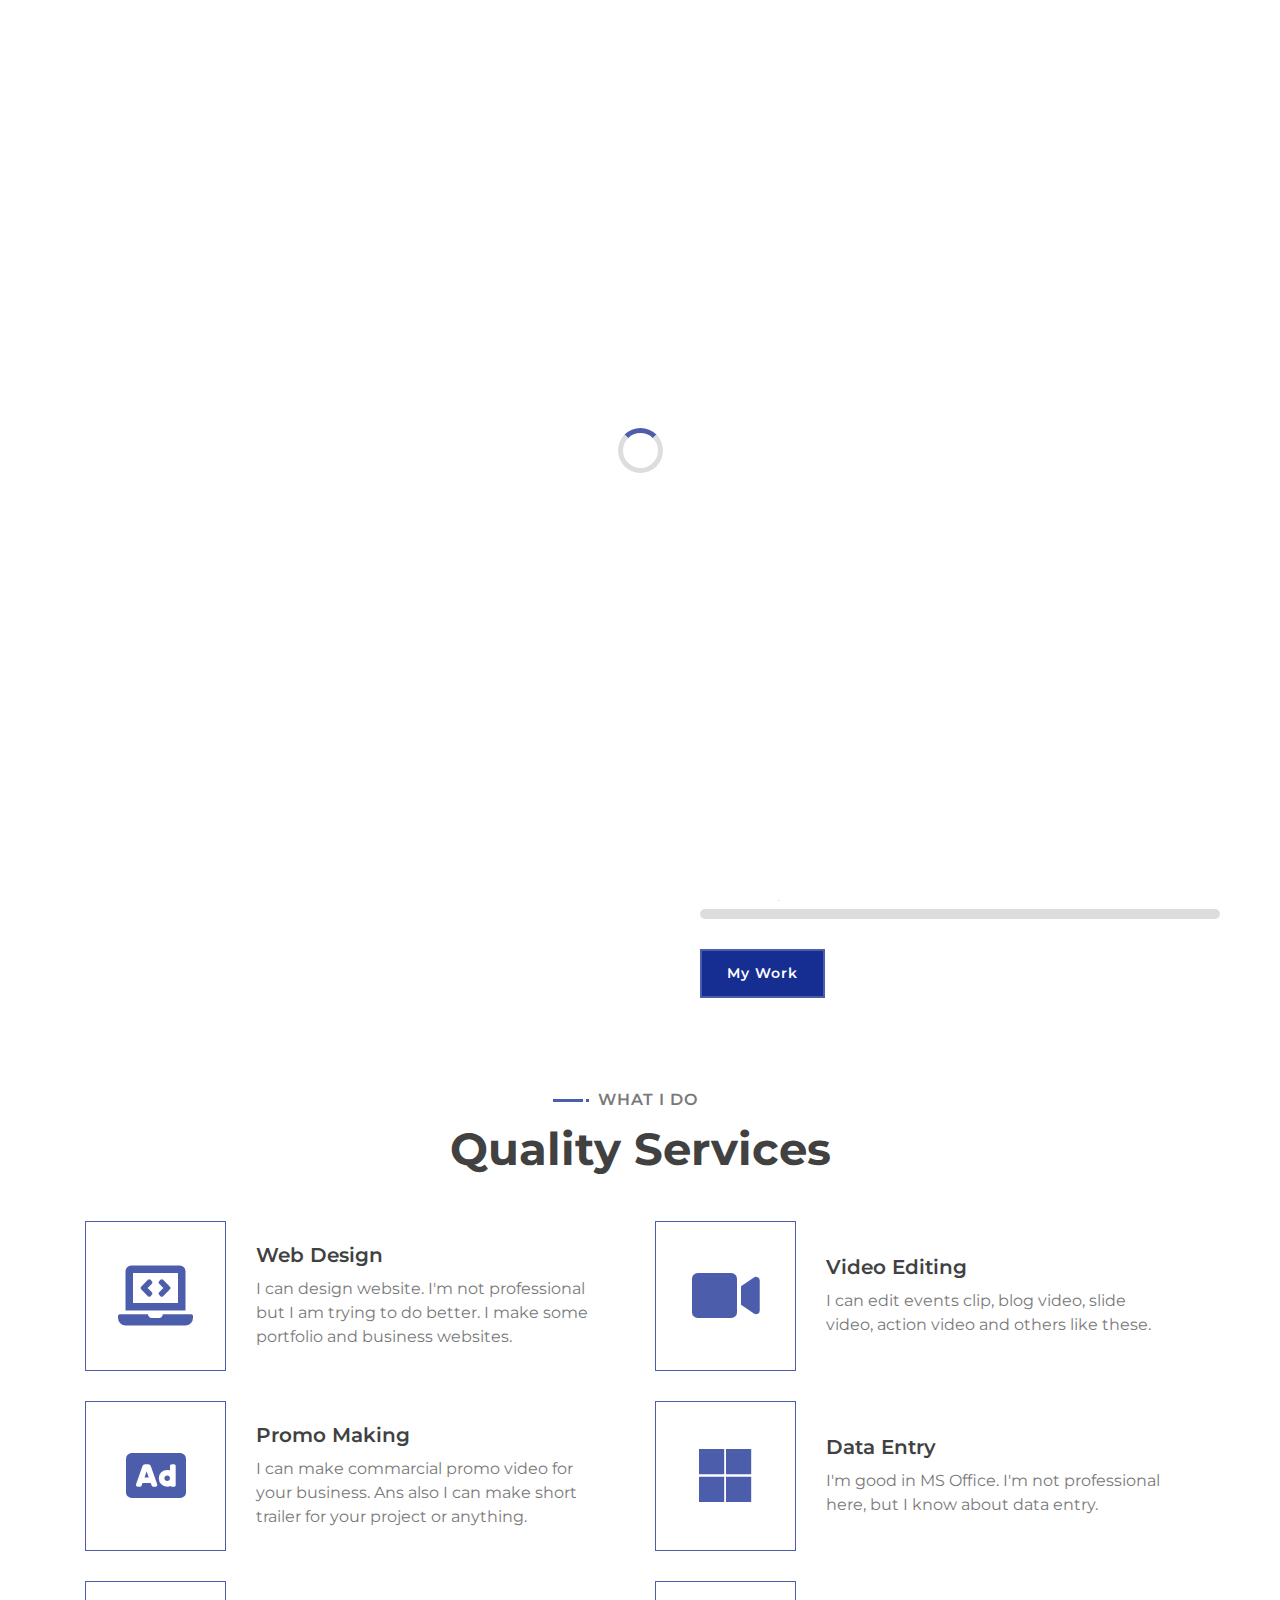
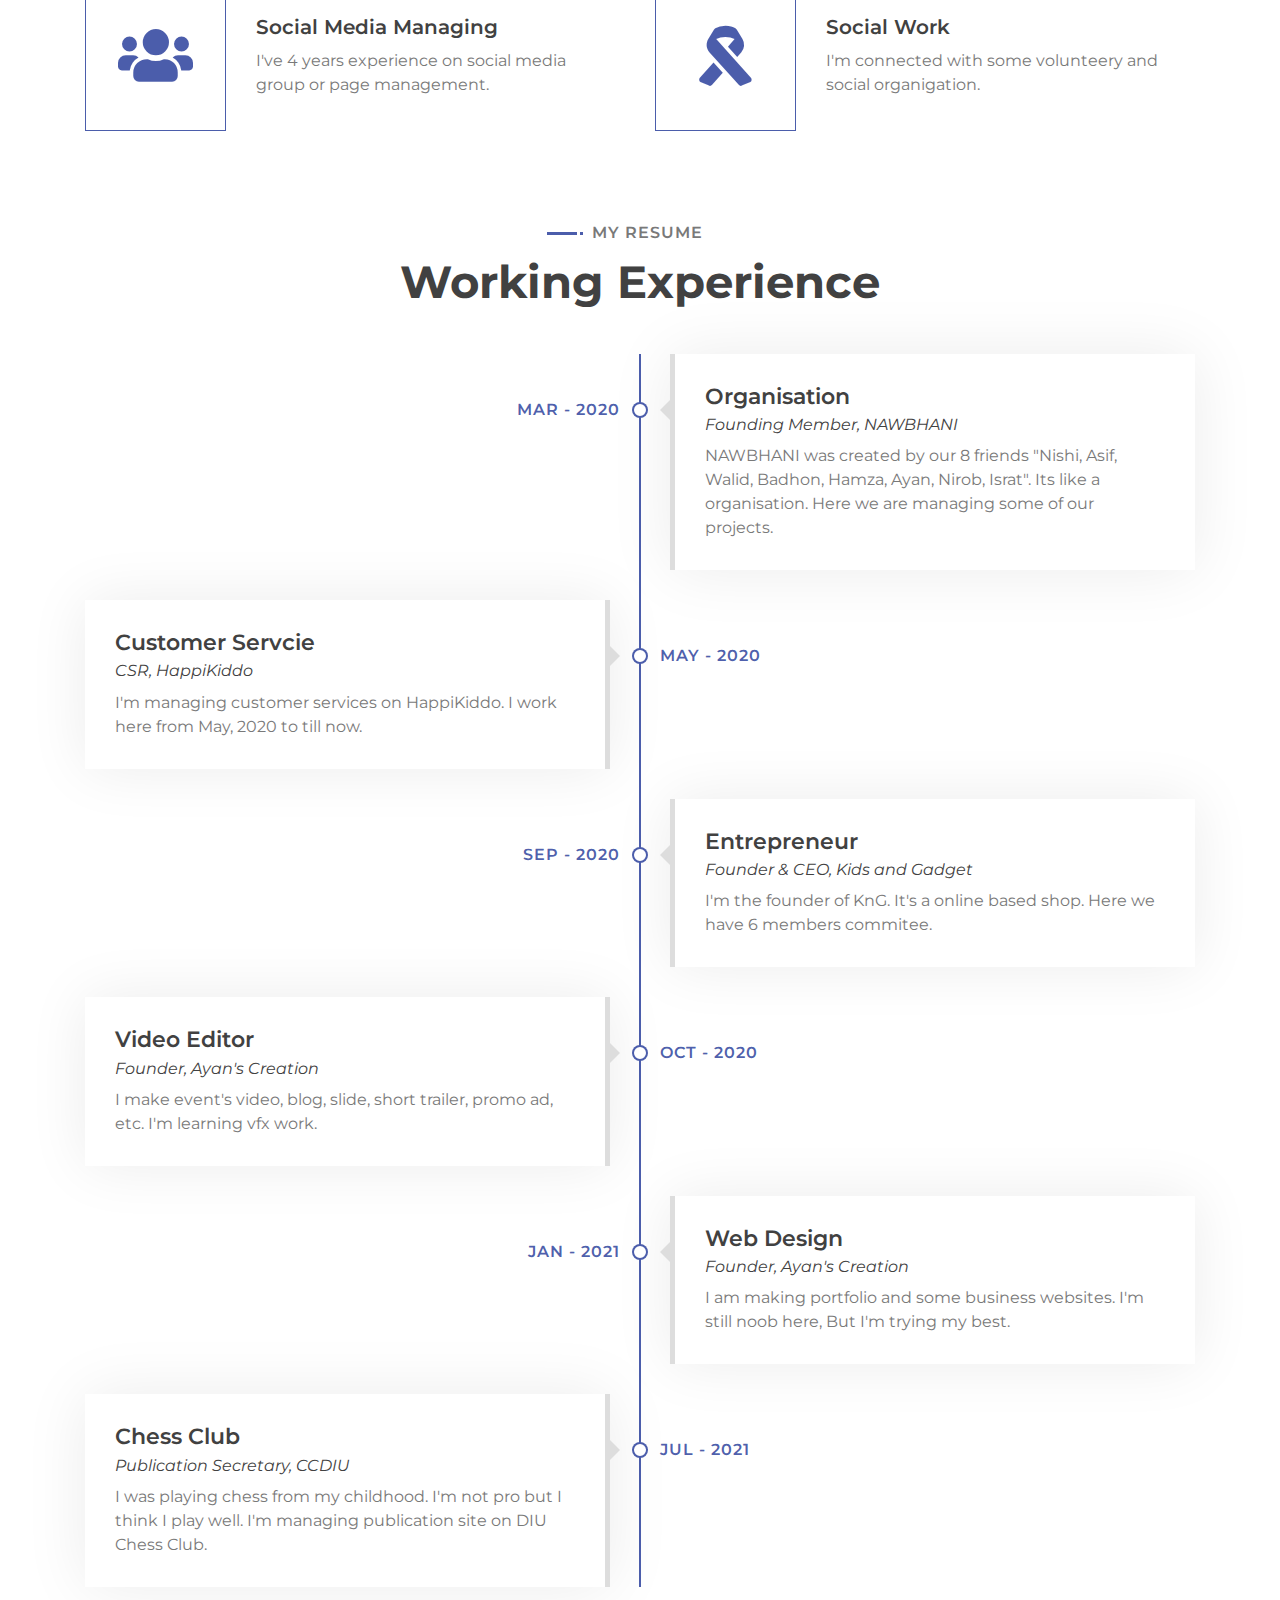
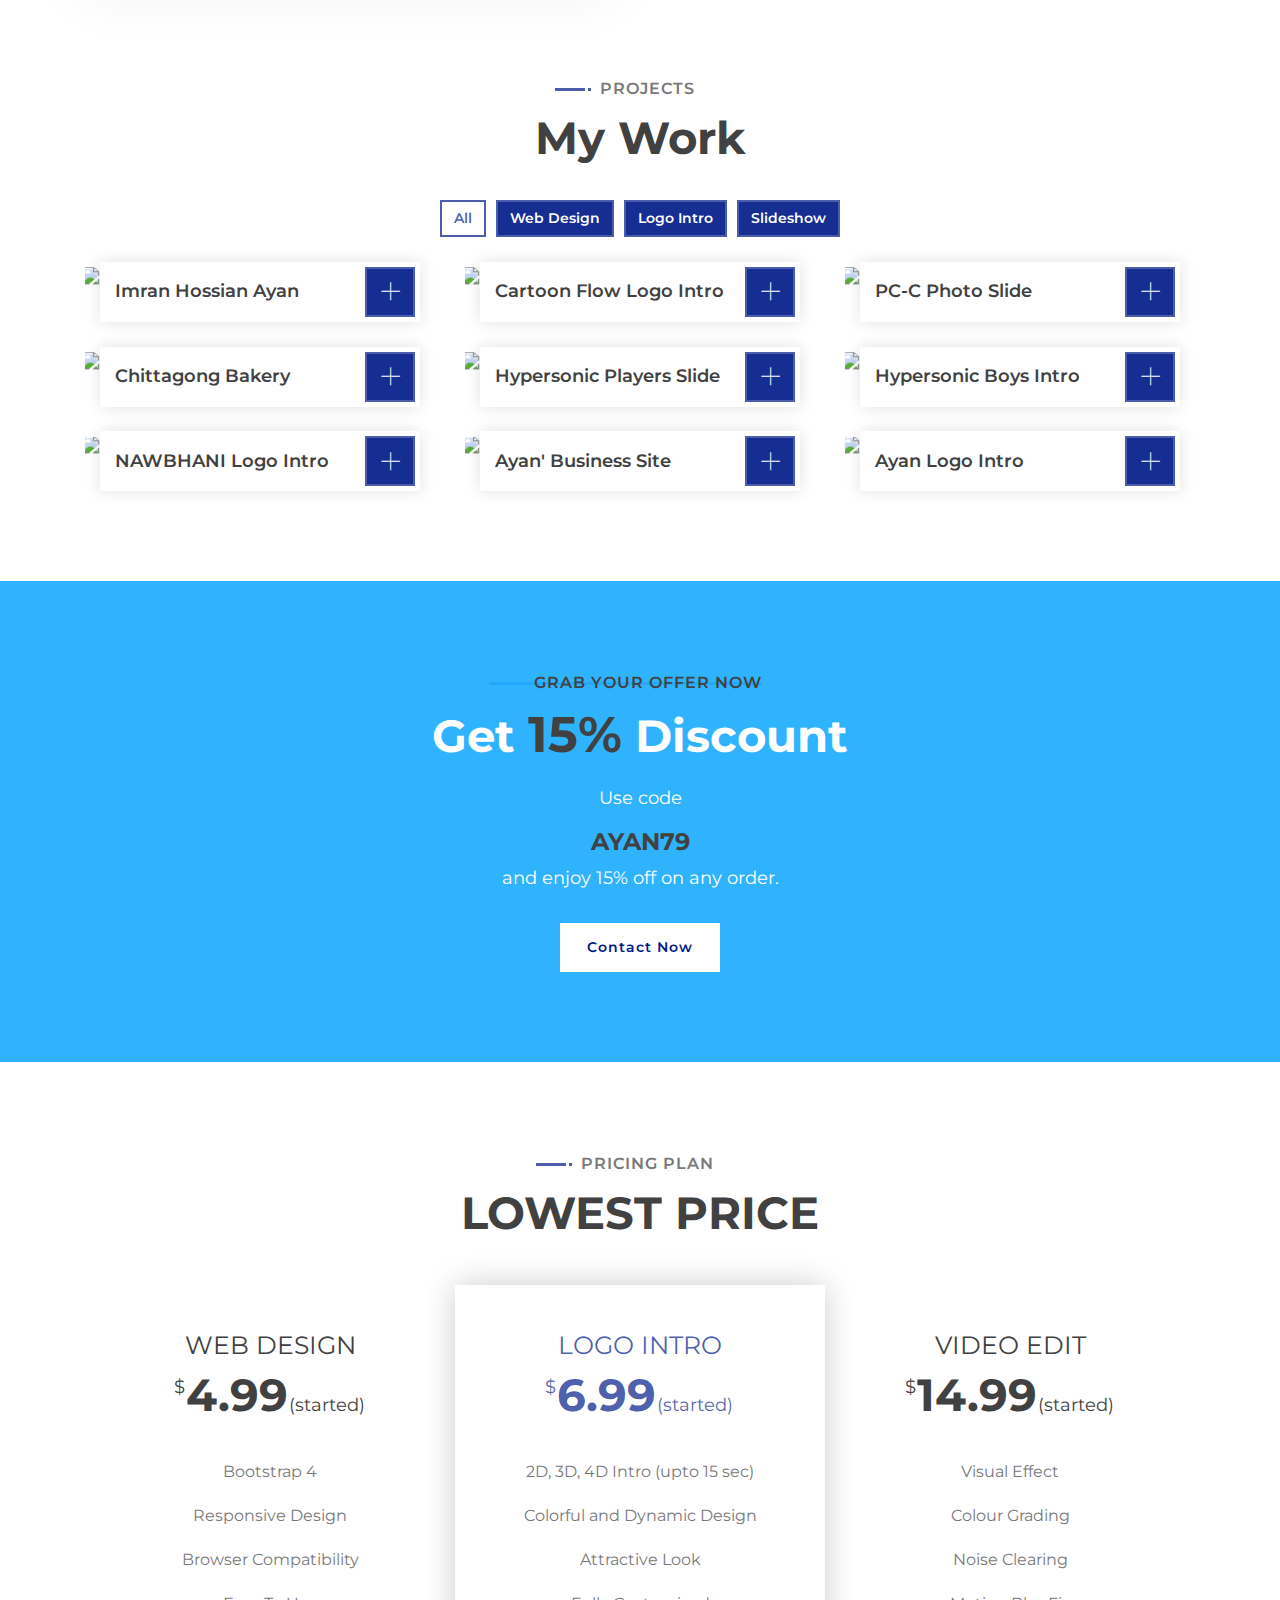
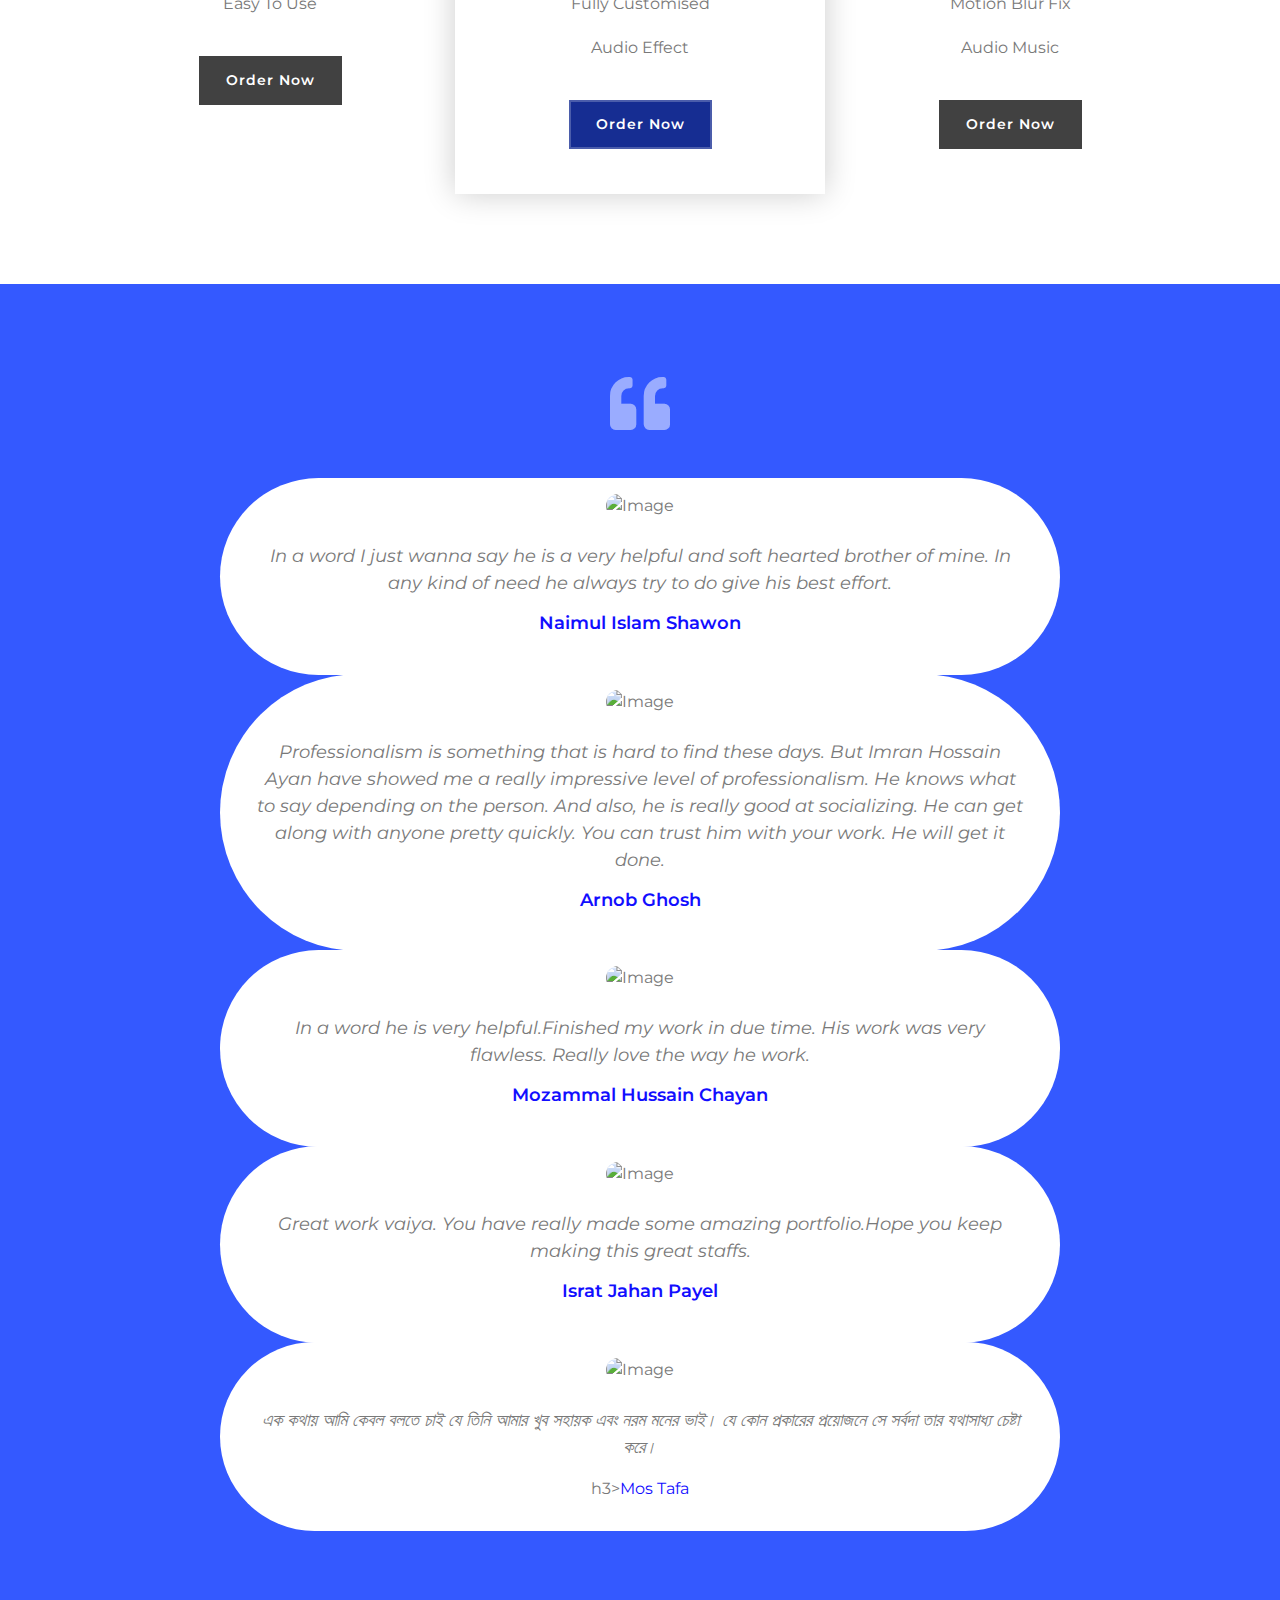
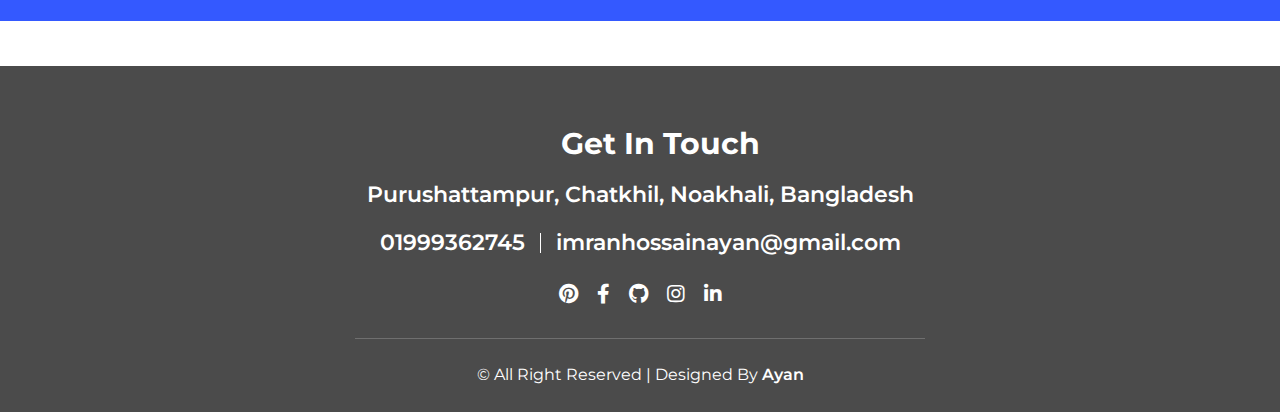
==== index.html @ be8ec3ff "Update index.html" ====
<!DOCTYPE html>
<html lang="en">

<head>
    <meta charset="utf-8">
    <title>Imran Hossain Ayan</title>
    <meta content="width=device-width, initial-scale=1.0" name="viewport">
    <meta content="Free Website Template" name="keywords">
    <meta content="Free Website Template" name="description">


    <link href="img/Ayan Logo.png" rel="icon">

    <link href="https://fonts.googleapis.com/css2?family=Montserrat:wght@300;400;500;600;700&display=swap" rel="stylesheet">

    <link href="https://stackpath.bootstrapcdn.com/bootstrap/4.4.1/css/bootstrap.min.css" rel="stylesheet">
    <link href="https://cdnjs.cloudflare.com/ajax/libs/font-awesome/5.10.0/css/all.min.css" rel="stylesheet">
    <link href="lib/animate/animate.min.css" rel="stylesheet">
    <link href="lib/owlcarousel/assets/owl.carousel.min.css" rel="stylesheet">
    <link href="lib/lightbox/css/lightbox.min.css" rel="stylesheet">

    <link href="css/style.css" rel="stylesheet">
</head>

<body data-spy="scroll" data-target=".navbar" data-offset="51">
    <div class="navbar navbar-expand-lg bg-light navbar-light">
        <div class="container-fluid">
            <a href="index.html" class="navbar-brand">Ayan</a>
            <button type="button" class="navbar-toggler" data-toggle="collapse" data-target="#navbarCollapse">
                    <span class="navbar-toggler-icon"></span>
                </button>

            <div class="collapse navbar-collapse justify-content-between" id="navbarCollapse">
                <div class="navbar-nav ml-auto">
                    <a href="#home" class="nav-item nav-link active"><strong>Home</strong></a>
                    <a href="#about" class="nav-item nav-link"><strong>About</strong></a>
                    <a href="#service" class="nav-item nav-link"><strong>Service</strong></a>
                    <a href="#experience" class="nav-item nav-link"><strong>Experience</strong></a>
                    <a href="#portfolio" class="nav-item nav-link"><strong>Projects</strong></a>
                    <a href="#price" class="nav-item nav-link"><strong>Price</strong></a>
                    <a href="#review" class="nav-item nav-link"><strong>Review</strong></a>
                    <a href="#contact" class="nav-item nav-link"><strong>Contact</strong></a>
                </div>
            </div>
        </div>
    </div>


    <div class="hero" id="home">
        <div class="container-fluid">
            <div class="row align-items-center">
                <div class="col-sm-12 col-md-6">
                    <div class="hero-content">
                        <div class="hero-text">
                            <p>I'm</p>
                            <h1>Imran Hossain Ayan</h1>
                            <h2></h2>
                            <div class="typed-text">Web Designer, Video Editor, Entrepreneur, Logo Animator, Promo Ad Maker</div>
                        </div>
                        <div class="hero-btn">
                            <a class="btn" href="mailto:imranhossainayan@gmail.com">Hire Me</a>
                            <a class="btn" href="callto:01999362745">Call Me</a>
                        </div>
                    </div>
                </div>
                <div class="col-sm-12 col-md-6 d-none d-md-block">
                    <div class="hero-image">
                        <img src="img/hero.png" alt="Hero Image">
                    </div>
                </div>
            </div>
        </div>
    </div>


    <div class="about wow fadeInUp" data-wow-delay="0.1s" id="about">
        <div class="container-fluid">
            <div class="row align-items-center">
                <div class="col-lg-6">
                    <div class="about-img">
                        <img src="img/ayan 1.jpg" alt="Image">
                    </div>
                </div>
                <div class="col-lg-6">
                    <div class="about-content">
                        <div class="section-header text-left">
                            <p>About Imran Hossain Ayan</p>
                            <h2>02 Years Experience</h2>
                        </div>
                        <div class="about-text">
                            <p>
                                I'm a Video Editor and web designer. Besides I'm The CEO of <a href="https://facebook.com/kidsandgadget">Kids and Gadget</a>. Im also expert in microsoft office. <br> <br>
                            </p>
                        </div>
                        <div class="skills">
                            <div class="skill-name">
                                <p>Web Design</p>
                                <p>80%</p>
                            </div>
                            <div class="progress">
                                <div class="progress-bar" role="progressbar" aria-valuenow="80" aria-valuemin="0" aria-valuemax="100"></div>
                            </div>
                            <div class="skill-name">
                                <p>Video Editing</p>
                                <p>90%</p>
                            </div>
                            <div class="progress">
                                <div class="progress-bar" role="progressbar" aria-valuenow="90" aria-valuemin="0" aria-valuemax="100"></div>
                            </div>
                            <div class="skill-name">
                                <p>Leadership</p>
                                <p>85%</p>
                            </div>
                            <div class="progress">
                                <div class="progress-bar" role="progressbar" aria-valuenow="85" aria-valuemin="0" aria-valuemax="100"></div>
                            </div>
                            <div class="skill-name">
                                <p>Social Media Managing</p>
                                <p>90%</p>
                            </div>
                            <div class="progress">
                                <div class="progress-bar" role="progressbar" aria-valuenow="90" aria-valuemin="0" aria-valuemax="100"></div>
                            </div>
                            <div class="skill-name">
                                <p>Data Entry</p>
                                <p>95%</p>
                            </div>
                            <div class="progress">
                                <div class="progress-bar" role="progressbar" aria-valuenow="95" aria-valuemin="0" aria-valuemax="100"></div>
                            </div>
                        </div>
                        <a class="btn" href="#portfolio">My Work</a>
                    </div>
                </div>
            </div>
        </div>
    </div>


    <div class="service" id="service">
        <div class="container">
            <div class="section-header text-center wow zoomIn" data-wow-delay="0.1s">
                <p>What I do</p>
                <h2>Quality Services</h2>
            </div>
            <div class="row">
                <div class="col-lg-6 wow fadeInUp" data-wow-delay="0.1s">
                    <div class="service-item">
                        <div class="service-icon">
                            <i class="fa fa-laptop-code"></i>
                        </div>
                        <div class="service-text">
                            <h3>Web Design</h3>
                            <p>
                                I can design website. I'm not professional but I am trying to do better. I make some portfolio and business websites.
                            </p>
                        </div>
                    </div>
                </div>
                <div class="col-lg-6 wow fadeInUp" data-wow-delay="0.2s">
                    <div class="service-item">
                        <div class="service-icon">
                            <i class="fa fa-video"></i>
                        </div>
                        <div class="service-text">
                            <h3>Video Editing</h3>
                            <p>
                                I can edit events clip, blog video, slide video, action video and others like these.
                            </p>
                        </div>
                    </div>
                </div>
                <div class="col-lg-6 wow fadeInUp" data-wow-delay="0.4s">
                    <div class="service-item">
                        <div class="service-icon">
                            <i class="fas fa-ad"></i>
                        </div>
                        <div class="service-text">
                            <h3>Promo Making</h3>
                            <p>
                                I can make commarcial promo video for your business. Ans also I can make short trailer for your project or anything.
                            </p>
                        </div>
                    </div>
                </div>
                <div class="col-lg-6 wow fadeInUp" data-wow-delay="0.6s">
                    <div class="service-item">
                        <div class="service-icon">
                            <i class="fab fa-microsoft"></i>
                        </div>
                        <div class="service-text">
                            <h3>Data Entry</h3>
                            <p>
                                I'm good in MS Office. I'm not professional here, but I know about data entry.
                            </p>
                        </div>
                    </div>
                </div>
                <div class="col-lg-6 wow fadeInUp" data-wow-delay="0.6s">
                    <div class="service-item">
                        <div class="service-icon">
                            <i class="fa fa-users"></i>
                        </div>
                        <div class="service-text">
                            <h3>Social Media Managing</h3>
                            <p>
                                I've 4 years experience on social media group or page management.
                            </p>
                        </div>
                    </div>
                </div>
                <div class="col-lg-6 wow fadeInUp" data-wow-delay="0.6s">
                    <div class="service-item">
                        <div class="service-icon">
                            <i class="fas fa-ribbon"></i>
                        </div>
                        <div class="service-text">
                            <h3>Social Work</h3>
                            <p>
                                I'm connected with some volunteery and social organigation.
                            </p>
                        </div>
                    </div>
                </div>
            </div>
        </div>
    </div>


    <div class="experience" id="experience">
        <div class="container">
            <header class="section-header text-center wow zoomIn" data-wow-delay="0.1s">
                <p>My Resume</p>
                <h2>Working Experience</h2>
            </header>
            <div class="timeline">


                <div class="timeline-item right wow slideInRight" data-wow-delay="0.1s">
                    <div class="timeline-text">
                        <div class="timeline-date">Mar - 2020</div>
                        <h2>Organisation</h2>
                        <h4>Founding Member, NAWBHANI</h4>
                        <p>
                            NAWBHANI was created by our 8 friends "Nishi, Asif, Walid, Badhon, Hamza, Ayan, Nirob, Israt". Its like a organisation. Here we are managing some of our projects.
                        </p>
                    </div>
                </div>
                <div class="timeline-item left wow slideInLeft" data-wow-delay="0.1s">
                    <div class="timeline-text">
                        <div class="timeline-date">May - 2020</div>
                        <h2>Customer Servcie</h2>
                        <h4>CSR, HappiKiddo</h4>
                        <p>
                            I'm managing customer services on HappiKiddo. I work here from May, 2020 to till now.
                        </p>
                    </div>
                </div>
                <div class="timeline-item right wow slideInRight" data-wow-delay="0.1s">
                    <div class="timeline-text">
                        <div class="timeline-date">Sep - 2020</div>
                        <h2>Entrepreneur</h2>
                        <h4>Founder & CEO, Kids and Gadget</h4>
                        <p>
                            I'm the founder of KnG. It's a online based shop. Here we have 6 members commitee.
                        </p>
                    </div>
                </div>
                <div class="timeline-item left wow slideInLeft" data-wow-delay="0.1s">
                    <div class="timeline-text">
                        <div class="timeline-date">Oct - 2020</div>
                        <h2>Video Editor</h2>
                        <h4>Founder, Ayan's Creation</h4>
                        <p>
                            I make event's video, blog, slide, short trailer, promo ad, etc. I'm learning vfx work.
                        </p>

                    </div>
                </div>
                <div class="timeline-item right wow slideInRight" data-wow-delay="0.1s">
                    <div class="timeline-text">
                        <div class="timeline-date">Jan - 2021</div>
                        <h2>Web Design</h2>
                        <h4>Founder, Ayan's Creation</h4>
                        <p>
                            I am making portfolio and some business websites. I'm still noob here, But I'm trying my best.
                        </p>
                    </div>
                </div>
                <div class="timeline-item left wow slideInLeft" data-wow-delay="0.1s">
                    <div class="timeline-text">
                        <div class="timeline-date">Jul - 2021</div>
                        <h2>Chess Club</h2>
                        <h4>Publication Secretary, CCDIU</h4>
                        <p>
                            I was playing chess from my childhood. I'm not pro but I think I play well. I'm managing publication site on DIU Chess Club.
                        </p>
                    </div>
                </div>

            </div>
        </div>
    </div>



    <div class="portfolio" id="portfolio">
        <div class="container">
            <div class="section-header text-center wow zoomIn" data-wow-delay="0.1s">
                <p>Projects</p>
                <h2>My Work</h2>
            </div>
            <div class="row">
                <div class="col-12">
                    <ul id="portfolio-filter">
                        <li data-filter="*" class="filter-active">All</li>
                        <li data-filter=".filter-1">Web Design</li>
                        <li data-filter=".filter-2">Logo Intro</li>
                        <li data-filter=".filter-3">Slideshow</li>
                    </ul>
                </div>
            </div>
            <div class="row portfolio-container">
                <div class="col-lg-4 col-md-6 col-sm-12 portfolio-item filter-1 wow fadeInUp" data-wow-delay="0.0s">
                    <div class="portfolio-wrap">
                        <div class="portfolio-img">
                            <img src="img/Ayan.png" alt="Image">
                        </div>
                        <div class="portfolio-text">
                            <h3>Imran Hossian Ayan</h3>
                            <a class="btn" href="https://ayan3279.github.io/Portfolio" target="blank">+</a>
                        </div>
                    </div>
                </div>
                <div class="col-lg-4 col-md-6 col-sm-12 portfolio-item filter-2 wow fadeInUp" data-wow-delay="0.2s">
                    <div class="portfolio-wrap">
                        <div class="portfolio-img">
                            <img src="img/Catroon FLow.png" alt="Image">
                        </div>
                        <div class="portfolio-text">
                            <h3>Cartoon Flow Logo Intro</h3>
                            <a class="btn" href="https://drive.google.com/file/d/1q5tHevoaPwJyaVYkOudjswEkbg3YvGJT/view?usp=sharing" target="blank">+</a>
                        </div>
                    </div>
                </div>
                <div class="col-lg-4 col-md-6 col-sm-12 portfolio-item filter-3 wow fadeInUp" data-wow-delay="0.4s">
                    <div class="portfolio-wrap">
                        <div class="portfolio-img">
                            <img src="img/slide.png" alt="Image">
                        </div>
                        <div class="portfolio-text">
                            <h3>PC-C Photo Slide</h3>
                            <a class="btn" href="img/portfolio-3.jpg" data-lightbox="portfolio">+</a>
                        </div>
                    </div>
                </div>
                <div class="col-lg-4 col-md-6 col-sm-12 portfolio-item filter-1 wow fadeInUp" data-wow-delay="0.6s">
                    <div class="portfolio-wrap">
                        <div class="portfolio-img">
                            <img src="img/chittagong.png" alt="Image">
                        </div>
                        <div class="portfolio-text">
                            <h3>Chittagong Bakery</h3>
                            <a class="btn" href="img/portfolio-4.jpg" data-lightbox="portfolio">+</a>
                        </div>
                    </div>
                </div>

                <div class="col-lg-4 col-md-6 col-sm-12 portfolio-item filter-3 wow fadeInUp" data-wow-delay="1s">
                    <div class="portfolio-wrap">
                        <div class="portfolio-img">
                            <img src="img/Hypersonic.png" alt="Image">
                        </div>
                        <div class="portfolio-text">
                            <h3>Hypersonic Players Slide</h3>
                            <a class="btn" href="img/portfolio-6.jpg" data-lightbox="portfolio">+</a>
                        </div>
                    </div>
                </div>

                <div class="col-lg-4 col-md-6 col-sm-12 portfolio-item filter-2 wow fadeInUp" data-wow-delay="0.2s">
                    <div class="portfolio-wrap">
                        <div class="portfolio-img">
                            <img src="img/hyp.png" alt="Image">
                        </div>
                        <div class="portfolio-text">
                            <h3>Hypersonic Boys Intro</h3>
                            <a class="btn" href="https://drive.google.com/file/d/1Jn6zFDCEROUpyMFX9sDo5Zhbv2hshNYn/view?usp=sharing" target="blank">+</a>
                        </div>
                    </div>
                </div>
                <div class="col-lg-4 col-md-6 col-sm-12 portfolio-item filter-2 wow fadeInUp" data-wow-delay="1s">
                    <div class="portfolio-wrap">
                        <div class="portfolio-img">
                            <img src="img/nawbhani.png" alt="Image">
                        </div>
                        <div class="portfolio-text">
                            <h3>NAWBHANI Logo Intro</h3>
                            <a class="btn" href="img/portfolio-6.jpg" data-lightbox="portfolio">+</a>
                        </div>
                    </div>
                </div>
                <div class="col-lg-4 col-md-6 col-sm-12 portfolio-item filter-1 wow fadeInUp" data-wow-delay="1s">
                    <div class="portfolio-wrap">
                        <div class="portfolio-img">
                            <img src="img/ayan 23.png" alt="Image">
                        </div>
                        <div class="portfolio-text">
                            <h3>Ayan' Business Site</h3>
                            <a class="btn" href="img/portfolio-6.jpg" data-lightbox="portfolio">+</a>
                        </div>
                    </div>
                </div>
                <div class="col-lg-4 col-md-6 col-sm-12 portfolio-item filter-2 wow fadeInUp" data-wow-delay="0.8s">
                    <div class="portfolio-wrap">
                        <div class="portfolio-img">
                            <img src="img/ayan intro.png" alt="Image">
                        </div>
                        <div class="portfolio-text">
                            <h3>Ayan Logo Intro</h3>
                            <a class="btn" href="img/portfolio-5.jpg" data-lightbox="portfolio">+</a>
                        </div>
                    </div>
                </div>

            </div>
        </div>
    </div>


    <div class="banner wow zoomIn" data-wow-delay="0.1s">
        <div class="container">
            <div class="section-header text-center">
                <p>Grab Your Offer Now</p>
                <h2>Get <span>15%</span> Discount</h2>
            </div>
            <div class="container banner-text">
                <p>
                    Use code
                    <h4><strong>AYAN79</strong></h4>
                    <p> and enjoy 15% off on any order.</p>
                </p>
                <a class="btn" href="https//wa.me/+8801999362745">Contact Now</a>
            </div>
        </div>
    </div>


    <div class="price" id="price">
        <div class="container">
            <div class="section-header text-center wow zoomIn" data-wow-delay="0.1s">
                <p>Pricing Plan</p>
                <h2>LOWEST PRICE</h2>
            </div>
            <div class="row">
                <div class="col-md-4 wow fadeInUp" data-wow-delay="0.5s">
                    <div class="price-item">
                        <div class="price-header">
                            <div class="price-title">
                                <h2>Web Design</h2>
                            </div>
                            <div class="price-prices">
                                <h2><small>$</small>4.99<span>(started)</span></h2>
                            </div>
                        </div>
                        <div class="price-body">
                            <div class="price-description">
                                <ul>
                                    <li>Bootstrap 4</li>

                                    <li>Responsive Design</li>
                                    <li>Browser Compatibility</li>
                                    <li>Easy To Use</li>
                                </ul>
                            </div>
                        </div>
                        <div class="price-footer">
                            <div class="price-action">
                                <a class="btn" href="https//wa.me/+8801999362745">Order Now</a>
                            </div>
                        </div>
                    </div>
                </div>
                <div class="col-md-4 wow fadeInUp" data-wow-delay="0.0s">
                    <div class="price-item featured-item">
                        <div class="price-header">
                            <div class="price-title">
                                <h2>Logo Intro</h2>
                            </div>
                            <div class="price-prices">
                                <h2><small>$</small>6.99<span>(started)</span></h2>
                            </div>
                        </div>
                        <div class="price-body">
                            <div class="price-description">
                                <ul>
                                    <li>2D, 3D, 4D Intro (upto 15 sec)</li>
                                    <li>Colorful and Dynamic Design</li>
                                    <li>Attractive Look</li>
                                    <li>Fully Customised</li>
                                    <li>Audio Effect</li>
                                </ul>
                            </div>
                        </div>
                        <div class="price-footer">
                            <div class="price-action">
                                <a class="btn" href="https//wa.me/+8801999362745">Order Now</a>
                            </div>
                        </div>
                    </div>
                </div>
                <div class="col-md-4 wow fadeInUp" data-wow-delay="0.5s">
                    <div class="price-item">
                        <div class="price-header">
                            <div class="price-title">
                                <h2>Video Edit</h2>
                            </div>
                            <div class="price-prices">
                                <h2><small>$</small>14.99<span>(started)</span></h2>
                            </div>
                        </div>
                        <div class="price-body">
                            <div class="price-description">
                                <ul>
                                    <li>Visual Effect</li>
                                    <li>Colour Grading</li>
                                    <li>Noise Clearing</li>
                                    <li>Motion Blur Fix</li>
                                    <li>Audio Music</li>
                                </ul>
                            </div>
                        </div>
                        <div class="price-footer">
                            <div class="price-action">
                                <a class="btn" href="https//wa.me/+8801999362745">Order Now</a>
                            </div>
                        </div>
                    </div>
                </div>
            </div>
        </div>
    </div>


    <div class="testimonial wow fadeInUp" data-wow-delay="0.1s" id="review">
        <div class="container">
            <div class="testimonial-icon">
                <i class="fa fa-quote-left"></i>
            </div>
            <div class="owl-carousel testimonials-carousel">
                <div class="testimonial-item">
                    <div class="testimonial-img">
                        <img src="img/Shawon.jpg" alt="Image">
                    </div>
                    <div class="testimonial-text">
                        <p>
                            In a word I just wanna say he is a very helpful and soft hearted brother of mine. In any kind of need he always try to do give his best effort.</p>
                        <h3><a style="color:rgb(18, 14, 255)" href="https://www.facebook.com/naimul23" target="blank">Naimul Islam Shawon</a></h3>

                    </div>
                </div>
                <div class="testimonial-item">
                    <div class="testimonial-img">
                        <img src="img/arnob.jpg" alt="Image">
                    </div>
                    <div class="testimonial-text">
                        <p>
                            Professionalism is something that is hard to find these days. But Imran Hossain Ayan have showed me a really impressive level of professionalism. He knows what to say depending on the person. And also, he is really good at socializing. He can get along
                            with anyone pretty quickly. You can trust him with your work. He will get it done.</p>
                        <h3><a style="color:rgb(18, 14, 255)" href="https://www.facebook.com/arnob.ghosh.925" target="blank">Arnob Ghosh</a></h3>

                    </div>
                </div>
                <div class="testimonial-item">
                    <div class="testimonial-img">
                        <img src="img/chayan.jpg" alt="Image">
                    </div>
                    <div class="testimonial-text">
                        <p>
                            In a word he is very helpful.Finished my work in due time. His work was very flawless. Really love the way he work.</p>
                        <h3><a style="color:rgb(18, 14, 255)" href="https://www.facebook.com/mozammalh.chayan" target="blank">Mozammal Hussain Chayan</a></h3>

                    </div>
                </div>
                <div class="testimonial-item">
                    <div class="testimonial-img">
                        <img src="img/payel.jpg" alt="Image">
                    </div>
                    <div class="testimonial-text">
                        <p>
                            Great work vaiya. You have really made some amazing portfolio.Hope you keep making this great staffs.</p>
                        <h3><a style="color:rgb(18, 14, 255)" href="https://www.facebook.com/isratjahan.payel.737" target="blank">Israt Jahan Payel</a></h3>

                    </div>
                </div>
                <div class="testimonial-item">
                    <div class="testimonial-img">
                        <img src="img/badhon.jpg" alt="Image">
                    </div>
                    <div class="testimonial-text">
                        <p>
                            এক কথায় আমি কেবল বলতে চাই যে তিনি আমার খুব সহায়ক এবং নরম মনের ভাই। যে কোন প্রকারের প্রয়োজনে সে সর্বদা তার যথাসাধ্য চেষ্টা করে।</p>
                        h3><a style="color:rgb(18, 14, 255)" href="https://www.facebook.com/profile.php?id=100010254612711" target="blank">Mos Tafa</a></h3>

                    </div>
                </div>
            </div>

        </div>
    </div>
    </div>
    </div>






    <div class="footer wow fadeIn" id="contact" data-wow-delay="0.3s">
        <div class="container-fluid">
            <div class="container">
                <div class="footer-info">
                    <h2>
                        <ul>Get In Touch</ul>
                    </h2>
                    <h3><a class="map" style="color:white;" href="https://goo.gl/maps/DvwEfQXzNfMNUoKR6">Purushattampur, Chatkhil, Noakhali, Bangladesh</a></h3>
                    <div class="footer-menu" style="color:white;">
                        <p>
                            <a class="call" style="color:white;" href="tel:+8801999362745">01999362745</a></p>
                        <p>
                            <a class="mail" style="color:white;" href="mailto:imranhossainayan@gmail.com">imranhossainayan@gmail.com</a></p>
                    </div>
                    <div class="footer-social">
                        <a href="https://www.pinterest.com/ayan3279/"><i class="fab fa-pinterest"></i></a>
                        <a href="https://facebook.com/ayan3279"><i class="fab fa-facebook-f"></i></a>
                        <a href="https://ayan3279.github.io/Portfolio"><i class="fab fa-github"></i></a>
                        <a href="https://instagram.com/imran_hossain_ayan"><i class="fab fa-instagram"></i></a>
                        <a href="https://www.linkedin.com/in/imran-hossain-ayan-779320200/"><i class="fab fa-linkedin-in"></i></a>
                    </div>
                </div>
            </div>
            <div class="container copyright">
                <p>&copy; All Right Reserved | Designed By <a href="https://#">Ayan</a></p>
            </div>
        </div>
    </div>


    <a href="#" class="btn back-to-top"><i class="fa fa-chevron-up"></i></a>


    <div id="loader" class="show">
        <div class="loader"></div>
    </div>


    <script src="https://code.jquery.com/jquery-3.4.1.min.js"></script>
    <script src="https://stackpath.bootstrapcdn.com/bootstrap/4.4.1/js/bootstrap.bundle.min.js"></script>
    <script src="lib/easing/easing.min.js"></script>
    <script src="lib/wow/wow.min.js"></script>
    <script src="lib/waypoints/waypoints.min.js"></script>
    <script src="lib/typed/typed.min.js"></script>
    <script src="lib/owlcarousel/owl.carousel.min.js"></script>
    <script src="lib/isotope/isotope.pkgd.min.js"></script>
    <script src="lib/lightbox/js/lightbox.min.js"></script>

    <script src="mail/jqBootstrapValidation.min.js"></script>
    <script src="mail/contact.js"></script>

    <script src="js/main.js"></script>
</body>

</html>
---- css/style.css ----
/*******************************/


/********* General CSS *********/


/*******************************/

body {
    color: #797979;
    background: #ffffff;
    font-family: 'Montserrat', sans-serif;
}

h1,
h2,
h3,
h4,
h5,
h6 {
    color: #414141;
}

a {
    color: #313131;
    transition: .3s;
}

a:hover,
a:active,
a:focus {
    color: #001988b4;
    outline: none;
    text-decoration: none;
}

.btn:focus,
.form-control:focus {
    box-shadow: none;
}

.container-fluid {
    max-width: 1366px;
}

.btn {
    padding: 12px 25px;
    font-size: 14px;
    font-weight: 600;
    letter-spacing: 1px;
    color: #ffffff;
    background: #001988b4;
    border: 2px solid transparent;
    border-radius: 0;
    box-shadow: inset 0 0 0 50px #001988b4;
    transition: ease-out 0.3s;
    -webkit-transition: ease-out 0.3s;
    -moz-transition: ease-out 0.3s;
}

.btn:hover {
    color: #001988b4;
    background: transparent;
    box-shadow: inset 0 0 0 0 #001988b4;
    border-color: #001988b4;
}

#loader {
    position: fixed;
    top: 0;
    right: 0;
    bottom: 0;
    left: 0;
    display: flex;
    align-items: center;
    justify-content: center;
    background: #ffffff;
    opacity: 0;
    visibility: hidden;
    -webkit-transition: opacity .3s ease-out, visibility 0s linear .3s;
    -o-transition: opacity .3s ease-out, visibility 0s linear .3s;
    transition: opacity .3s ease-out, visibility 0s linear .3s;
    z-index: 999;
}

#loader.show {
    -webkit-transition: opacity .6s ease-out, visibility 0s linear 0s;
    -o-transition: opacity .6s ease-out, visibility 0s linear 0s;
    transition: opacity .6s ease-out, visibility 0s linear 0s;
    visibility: visible;
    opacity: 1;
}

#loader .loader {
    position: relative;
    width: 45px;
    height: 45px;
    border: 5px solid #dddddd;
    border-top: 5px solid #001988b4;
    border-radius: 50%;
    -webkit-animation: spin 2s linear infinite;
    animation: spin 2s linear infinite;
}

@-webkit-keyframes spin {
    0% {
        -webkit-transform: rotate(0deg);
    }
    100% {
        -webkit-transform: rotate(360deg);
    }
}

@keyframes spin {
    0% {
        transform: rotate(0deg);
    }
    100% {
        transform: rotate(360deg);
    }
}

.back-to-top {
    position: fixed;
    display: none;
    width: 44px;
    height: 44px;
    padding: 8px 0;
    text-align: center;
    line-height: 1;
    font-size: 22px;
    right: 15px;
    bottom: 15px;
    z-index: 9;
}

.back-to-top i {
    color: #ffffff;
}

.back-to-top:hover i {
    color: #414141;
}


/**********************************/


/*********** Nav Bar CSS **********/


/**********************************/

.navbar {
    position: relative;
    transition: .5s;
    z-index: 999;
}

.navbar.nav-sticky {
    position: fixed;
    top: 0;
    width: 100%;
    box-shadow: 0 2px 5px rgba(0, 0, 0, .3);
}

.navbar .navbar-brand {
    margin: 0;
    font-size: 45px;
    line-height: 0px;
    font-weight: 700;
    letter-spacing: 2px;
    transition: .5s;
}

.navbar .navbar-brand img {
    max-width: 100%;
    max-height: 40px;
}

.navbar .dropdown-menu {
    margin-top: 0;
    border: 0;
    border-radius: 0;
    background: #f8f9fa;
}

@media (min-width: 992px) {
    .navbar {
        position: absolute;
        width: 100%;
        padding: 30px 60px;
        background: transparent !important;
        border-bottom: 1px dashed rgba(256, 256, 256, .2);
        z-index: 9;
    }
    .navbar.nav-sticky {
        padding: 10px 60px;
        background: #fffffff6 !important;
    }
    .navbar .navbar-brand {
        color: #ffffff;
    }
    .navbar.nav-sticky .navbar-brand {
        color: #001988b4;
    }
    .navbar-light .navbar-nav .nav-link,
    .navbar-light .navbar-nav .nav-link:focus {
        padding: 10px 10px 8px 10px;
        color: #ffffff;
        font-size: 15px;
        font-weight: 500;
    }
    .navbar-light.nav-sticky .navbar-nav .nav-link,
    .navbar-light.nav-sticky .navbar-nav .nav-link:focus {
        color: #414141;
    }
    .navbar-light .navbar-nav .nav-link:hover,
    .navbar-light .navbar-nav .nav-link.active {
        color: #111111;
    }
    .navbar-light.nav-sticky .navbar-nav .nav-link:hover,
    .navbar-light.nav-sticky .navbar-nav .nav-link.active {
        color: #001988b4;
    }
}

@media (max-width: 991.98px) {
    .navbar {
        padding: 15px;
        background: #ffffff !important;
    }
    .navbar .navbar-brand {
        color: #001988;
    }
    .navbar .navbar-nav {
        margin-top: 15px;
    }
    .navbar a.nav-link {
        padding: 5px;
    }
    .navbar .dropdown-menu {
        box-shadow: none;
    }
}


/*******************************/


/********** Hero CSS ***********/


/*******************************/

.hero {
    position: relative;
    width: 100%;
    margin-bottom: 45px;
    padding: 120px 0 0 0;
    overflow: hidden;
    background: linear-gradient(rgba(50, 163, 255, 0.863), rgba(66, 126, 255, 0.856)), url(../img/hero-bg.jpg);
    background-position: center;
    background-repeat: no-repeat;
    background-size: cover;
}

.hero .container-fluid {
    padding: 0;
}

.hero .hero-image {
    position: relative;
    text-align: right;
    padding-right: 75px;
}

.hero .hero-image img {
    max-width: 80%;
    max-height: 80%;
}

.hero .hero-content {
    position: relative;
    padding-left: 75px;
    display: flex;
    align-items: flex-start;
    justify-content: center;
    flex-direction: column;
}

.hero .hero-text p {
    color: #ffffff;
    font-size: 25px;
    font-weight: 600;
    margin-bottom: 15px;
}

.hero .hero-text h1 {
    color: #ffffff;
    font-size: 60px;
    font-weight: 700;
    letter-spacing: 3px;
    margin-bottom: 15px;
}

.hero .hero-text h2 {
    display: inline-block;
    margin: 0;
    height: 35px;
    color: #ffffff;
    font-size: 35px;
    font-weight: 600;
}

.hero .hero-text .typed-text {
    display: none;
}

.hero .hero-text .typed-cursor {
    font-size: 35px;
    font-weight: 300;
    color: #ffffff;
}

.hero .hero-btn .btn {
    margin-top: 35px;
    color: #001988b4;
    background: #ffffff;
    box-shadow: inset 0 0 0 50px #ffffff;
}

.hero .hero-btn .btn:hover {
    color: #ffffff;
    background: transparent;
    box-shadow: inset 0 0 0 0 #ffffff;
    border-color: #ffffff;
}

.hero .hero-btn .btn:first-child {
    margin-right: 10px;
}

@media (max-width: 991.98px) {
    .hero {
        padding-top: 60px;
    }
    .hero .hero-content {
        padding: 0 15px;
    }
    .hero .hero-text p {
        font-size: 20px;
    }
    .hero .hero-text h1 {
        font-size: 45px;
    }
    .hero .hero-text h2 {
        font-size: 25px;
        height: 25px;
    }
    .hero .hero-btn .btn {
        padding: 12px 30px;
        letter-spacing: 1px;
    }
}

@media (max-width: 767.98px) {
    .hero {
        padding-top: 60px;
        padding-bottom: 60px;
    }
    .hero,
    .hero .hero-text,
    .hero .hero-btn {
        width: 100%;
        text-align: center;
    }
    .hero .hero-text p {
        font-size: 18px;
    }
    .hero .hero-text h1 {
        font-size: 35px;
    }
    .hero .hero-text h2 {
        font-size: 22px;
        height: 22px;
    }
    .hero .hero-btn .btn {
        padding: 10px 15px;
        letter-spacing: 1px;
    }
}

@media (max-width: 575.98px) {
    .hero .hero-text p {
        font-size: 16px;
    }
    .hero .hero-text h1 {
        font-size: 30px;
    }
    .hero .hero-text h2 {
        font-size: 18px;
        height: 18px;
    }
    .hero .hero-btn .btn {
        padding: 8px 10px;
        letter-spacing: 0;
    }
}


/*******************************/


/******* Section Header ********/


/*******************************/

.section-header {
    position: relative;
    margin-bottom: 45px;
}

.section-header p {
    display: inline-block;
    margin: 0 30px;
    margin-bottom: 10px;
    padding-left: 15px;
    position: relative;
    font-size: 16px;
    font-weight: 600;
    letter-spacing: 1px;
    text-transform: uppercase;
    background: #ffffff;
}

.section-header p::before {
    position: absolute;
    content: "";
    height: 3px;
    top: 11px;
    right: 0;
    left: -30px;
    background: #001988b4;
    z-index: -1;
}

.section-header p::after {
    position: absolute;
    content: "";
    width: 3px;
    height: 3px;
    top: 11px;
    left: 3px;
    background: #001988b4;
    z-index: 1;
}

.section-header h2 {
    margin: 0;
    position: relative;
    font-size: 45px;
    font-weight: 700;
}

@media (max-width: 767.98px) {
    .section-header h2 {
        font-size: 30px;
    }
}


/*******************************/


/********** About CSS **********/


/*******************************/

.about {
    position: relative;
    width: 100%;
    margin: -45px 0 45px 0;
}

.about .col-lg-6 {
    padding: 0;
}

.about .section-header {
    margin-bottom: 30px;
}

.about .about-img {
    position: relative;
    height: 100%;
}

.about .about-img img {
    position: relative;
    width: 100%;
    height: 100%;
    object-fit: cover;
}

.about .about-content {
    padding: 0 60px;
}

.about .about-text p {
    font-size: 16px;
}

.about .skills {
    margin-bottom: 30px;
}

.about .skill-name {
    margin-top: 15px;
}

.about .skill-name p {
    display: inline-block;
    margin-bottom: 5px;
    font-size: 16px;
    font-weight: 400;
}

.about .skill-name p:last-child {
    float: right;
}

.about .progress {
    height: 10px;
    border-radius: 10px;
    background: #dddddd;
}

.about .progress .progress-bar {
    width: 0px;
    background: #001988b4;
    border-radius: 10px;
    transition: 2s;
}

.about .about-text a.btn {
    margin-top: 15px;
}

@media (max-width: 991.98px) {
    .about .about-content {
        padding: 45px 15px 0 15px;
    }
}


/*******************************/


/******* Experience CSS ********/


/*******************************/

.experience {
    position: relative;
    padding: 45px 0 15px 0;
}

.experience .timeline {
    position: relative;
    width: 100%;
}

.experience .timeline::after {
    content: '';
    position: absolute;
    width: 2px;
    background: #001988b4;
    top: 0;
    bottom: 0;
    left: 50%;
    margin-left: -1px;
}

.experience .timeline .timeline-item {
    position: relative;
    background: inherit;
    width: 50%;
    margin-bottom: 30px;
}

.experience .timeline .timeline-item.left {
    left: 0;
    padding-right: 30px;
}

.experience .timeline .timeline-item.right {
    left: 50%;
    padding-left: 30px;
}

.experience .timeline .timeline-item::after {
    content: '';
    position: absolute;
    width: 16px;
    height: 16px;
    top: 48px;
    right: -8px;
    background: #ffffff;
    border: 2px solid #001988b4;
    border-radius: 16px;
    z-index: 1;
}

.experience .timeline .timeline-item.right::after {
    left: -8px;
}

.experience .timeline .timeline-item::before {
    content: '';
    position: absolute;
    width: 0;
    height: 0;
    top: 46px;
    right: 10px;
    z-index: 1;
    border: 10px solid;
    border-color: transparent transparent transparent #dddddd;
}

.experience .timeline .timeline-item.right::before {
    left: 10px;
    border-color: transparent #dddddd transparent transparent;
}

.experience .timeline .timeline-date {
    position: absolute;
    width: 100%;
    top: 44px;
    font-size: 16px;
    font-weight: 600;
    color: #001988b4;
    text-transform: uppercase;
    letter-spacing: 1px;
    z-index: 1;
}

.experience .timeline .timeline-item.left .timeline-date {
    text-align: left;
    left: calc(100% + 55px);
}

.experience .timeline .timeline-item.right .timeline-date {
    text-align: right;
    right: calc(100% + 55px);
}

.experience .timeline .timeline-text {
    padding: 30px;
    background: #ffffff;
    position: relative;
    border-right: 5px solid #dddddd;
    box-shadow: 0 0 60px rgba(0, 0, 0, .08);
}

.experience .timeline .timeline-item.right .timeline-text {
    border-right: none;
    border-left: 5px solid #dddddd;
}

.experience .timeline .timeline-text h2 {
    margin: 0 0 5px 0;
    font-size: 22px;
    font-weight: 600;
}

.experience .timeline .timeline-text h4 {
    margin: 0 0 10px 0;
    font-size: 16px;
    font-style: italic;
    font-weight: 400;
}

.experience .timeline .timeline-text p {
    margin: 0;
    font-size: 16px;
}

@media (max-width: 767.98px) {
    .experience .timeline::after {
        left: 8px;
    }
    .experience .timeline .timeline-item {
        width: 100%;
        padding-left: 38px;
    }
    .experience .timeline .timeline-item.left {
        padding-right: 0;
    }
    .experience .timeline .timeline-item.right {
        left: 0%;
        padding-left: 38px;
    }
    .experience .timeline .timeline-item.left::after,
    .experience .timeline .timeline-item.right::after {
        left: 0;
    }
    .experience .timeline .timeline-item.left::before,
    .experience .timeline .timeline-item.right::before {
        left: 18px;
        border-color: transparent #dddddd transparent transparent;
    }
    .experience .timeline .timeline-item.left .timeline-date,
    .experience .timeline .timeline-item.right .timeline-date {
        position: relative;
        top: 0;
        right: auto;
        left: 0;
        text-align: left;
        margin-bottom: 10px;
    }
    .experience .timeline .timeline-item.left .timeline-text,
    .experience .timeline .timeline-item.right .timeline-text {
        border-right: none;
        border-left: 5px solid #dddddd;
    }
}


/*******************************/


/********* Service CSS *********/


/*******************************/

.service {
    position: relative;
    width: 100%;
    padding: 45px 0 15px 0;
}

.service .service-item {
    position: relative;
    margin-bottom: 30px;
    display: flex;
    align-items: center;
    box-shadow: inset 0 0 0 0 transparent;
    transition: ease-out 0.5s;
}

.service .service-item:hover {
    box-shadow: inset 800px 0 0 0 #001988b4;
}

.service .service-icon {
    position: relative;
    width: 150px;
    min-height: 150px;
    display: flex;
    align-items: center;
    justify-content: center;
    border: 1px solid #001988b4;
    background: #ffffff;
}

.service .service-icon i {
    position: relative;
    font-size: 60px;
    color: #001988b4;
    transition: .3s;
}

.service .service-item:hover i {
    font-size: 75px;
}

.service .service-text {
    position: relative;
    width: calc(100% - 120px);
    padding: 0 30px;
}

.service .service-text h3 {
    margin-bottom: 10px;
    font-size: 20px;
    font-weight: 600;
    transition: 1s;
}

.service .service-text p {
    margin: 0;
    font-size: 16px;
    transition: 1s;
}

.service .service-item:hover .service-text h3,
.service .service-item:hover .service-text p {
    color: #ffffff;
}

@media (max-width: 575.98px) {
    .service .service-text h3 {
        font-size: 16px;
        margin-bottom: 5px;
    }
    .service .service-text p {
        font-size: 14px;
    }
}


/*******************************/


/******** Portfolio CSS ********/


/*******************************/

.portfolio {
    position: relative;
    padding: 45px 0 15px 0;
}

.portfolio #portfolio-filter {
    padding: 0;
    margin: -15px 0 25px 0;
    list-style: none;
    font-size: 0;
    text-align: center;
}

.portfolio #portfolio-filter li {
    cursor: pointer;
    display: inline-block;
    margin: 5px;
    padding: 6px 12px;
    font-size: 14px;
    font-weight: 600;
    color: #ffffff;
    background: #001988b4;
    border: 2px solid transparent;
    border-radius: 0;
    box-shadow: inset 0 0 0 50px #001988b4;
    transition: ease-out 0.3s;
    -webkit-transition: ease-out 0.3s;
    -moz-transition: ease-out 0.3s;
}

.portfolio #portfolio-filter li:hover,
.portfolio #portfolio-filter li.filter-active {
    color: #001988b4;
    background: transparent;
    box-shadow: inset 0 0 0 0 #001988b4;
    border-color: #001988b4;
}

.portfolio .portfolio-item {
    position: relative;
}

.portfolio .portfolio-wrap {
    position: relative;
    width: 100%;
}

.portfolio .portfolio-img {
    position: relative;
    overflow: hidden;
}

.portfolio .portfolio-img img {
    position: relative;
    width: 100%;
    height: 100%;
    object-fit: cover;
    transform: scale(1.1);
    transition: .5s;
}

.portfolio .portfolio-item:hover img {
    margin-left: 15px;
}

.portfolio .portfolio-text {
    position: relative;
    height: 60px;
    width: calc(100% - 30px);
    margin: -30px 15px 30px 15px;
    display: flex;
    align-items: center;
    background: #ffffff;
    box-shadow: 0 0 15px rgba(0, 0, 0, .12);
}

.portfolio .portfolio-text h3 {
    width: calc(100% - 70px);
    font-size: 18px;
    font-weight: 600;
    margin: 0 0 0 15px;
    white-space: nowrap;
    overflow: hidden;
}

.portfolio .portfolio-text a.btn {
    width: 50px;
    height: 50px;
    padding: 0 0 2px 1px;
    display: flex;
    align-items: center;
    justify-content: center;
    font-size: 45px;
    font-weight: 100;
}

.portfolio .portfolio-item:hover a.btn {
    color: #001988b4;
    background: transparent;
    box-shadow: inset 0 0 0 0 #001988b4;
    border-color: #001988b4;
}


/*******************************/


/********* Banner CSS **********/


/*******************************/

.banner {
    position: relative;
    width: 100%;
    margin: 45px 0;
    padding: 90px 0;
    background: #21aeffef;
}

.banner .container {
    max-width: 750px;
    text-align: center;
}

.banner .section-header {
    margin-bottom: 20px;
}

.banner .section-header p {
    color: #414141;
    background: transparent;
}

.banner .section-header p::after {
    display: none;
}

.banner .section-header h2 {
    color: #ffffff;
}

.banner .section-header h2 span {
    color: #414141;
    font-size: 50px;
}

.banner .banner-text p {
    font-size: 18px;
    color: #ffffff;
}

.banner .banner-text .btn {
    margin-top: 15px;
    color: #001988;
    background: #ffffff;
    box-shadow: inset 0 0 0 50px #ffffff;
}

.banner .banner-text .btn:hover {
    color: #ffffff;
    background: transparent;
    box-shadow: inset 0 0 0 0 #ffffff;
    border-color: #ffffff;
}


/*******************************/


/********* Pricing CSS *********/


/*******************************/

.price {
    position: relative;
    width: 100%;
    padding: 45px 0 15px 0;
}

.price .row {
    padding: 0 15px;
}

.price .col-md-4 {
    padding: 0;
}

.price .price-item {
    position: relative;
    margin-bottom: 30px;
    background: #ffffff;
}

.price .featured-item {
    box-shadow: 0 0 30px rgba(0, 0, 0, .2);
    z-index: 1;
}

.price .price-header,
.price .price-body,
.price .price-footer {
    position: relative;
    text-align: center;
}

.price .price-header {
    padding: 45px 0 30px 0;
    color: #414141;
}

.price .price-item.featured-item .price-header {
    color: #001988b4;
}

.price .price-title h2 {
    font-size: 25px;
    font-weight: 400;
    text-transform: uppercase;
}

.price .price-prices h2 {
    font-size: 45px;
    font-weight: 700;
    margin-left: 10px;
}

.price .price-prices h2 small {
    position: absolute;
    font-size: 18px;
    font-weight: 400;
    margin-top: 9px;
    margin-left: -12px;
}

.price .price-prices h2 span {
    margin-left: 1px;
    font-size: 18px;
    font-weight: 400;
}

.price .price-item.featured-item h2 {
    color: #001988b4;
}

.price .price-body {
    padding: 0 0 20px 0;
}

.price .price-description ul {
    margin: 0;
    padding: 0;
    list-style: none;
}

.price .price-description ul li {
    padding: 0 0 20px 0;
}

.price .price-item .price-action {
    padding-bottom: 45px;
}

.price .price-item .price-action .btn {
    color: #ffffff;
    background: #414141;
    box-shadow: inset 0 0 0 50px #414141;
}

.price .price-item .price-action .btn:hover {
    color: #414141;
    background: transparent;
    box-shadow: inset 0 0 0 0 #414141;
    border-color: #414141;
}

.price .price-item.featured-item .price-action .btn {
    color: #ffffff;
    background: #001988b4;
    box-shadow: inset 0 0 0 50px #001988b4;
}

.price .price-item.featured-item .price-action .btn:hover {
    color: #001988b4;
    background: transparent;
    box-shadow: inset 0 0 0 0 #001988b4;
    border-color: #001988b4;
}


/*******************************/


/*********** Team CSS **********/


/*******************************/

.team {
    position: relative;
    width: 100%;
    padding: 45px 0 15px 0;
}

.team .team-item {
    position: relative;
    background: #ffffff;
    margin-bottom: 30px;
    display: flex;
    align-items: center;
    justify-content: flex-start;
    box-shadow: inset 0 0 0 0 transparent;
    transition: ease-out 0.5s;
}

.team .team-img {
    position: relative;
    width: 50%;
    overflow: hidden;
}

.team .team-img img {
    position: relative;
    width: 100%;
    transition: .5s;
}

.team .team-text {
    position: relative;
    width: 50%;
    padding: 0 30px;
}

.team .team-text h2 {
    color: #001988b4;
    font-size: 18px;
    font-weight: 600;
    margin-bottom: 5px;
    transition: 1s;
}

.team .team-text h4 {
    font-size: 14px;
    font-weight: 600;
    margin-bottom: 15px;
    transition: 1s;
}

.team .team-text p {
    margin-bottom: 20px;
    transition: 1s;
}

.team .team-social {
    position: relative;
    display: flex;
    align-items: center;
    justify-content: flex-start;
}

.team .team-social a.btn {
    width: 35px;
    height: 35px;
    padding: 0;
    display: flex;
    align-items: center;
    justify-content: center;
    font-size: 14px;
    font-weight: normal;
    margin-right: 5px;
}

.team .team-item:hover {
    box-shadow: inset 800px 0 0 0 #001988b4;
}

.team .team-item:hover .team-img img {
    transform: scale(1.2);
}

.team .team-item:hover .team-text h2,
.team .team-item:hover .team-text h4,
.team .team-item:hover .team-text p {
    color: #ffffff;
}

.team .team-item:hover .team-social a.btn {
    background: #ffffff;
}

.team .team-item:hover .team-social a.btn:hover {
    border-color: #ffffff;
}

@media(max-width: 575.98px) {
    .team .team-text {
        padding: 0 15px;
    }
    .team .team-text h2 {
        font-size: 16px;
        margin-bottom: 0;
    }
    .team .team-text h4 {
        margin-bottom: 5px;
    }
    .team .team-text p {
        font-size: 14px;
        line-height: 18px;
        margin-bottom: 10px;
    }
}


/*******************************/


/******* Testimonial CSS *******/


/*******************************/

.testimonial {
    position: relative;
    margin: 45px 0;
    padding: 90px 0;
    background: #3459ff;
}

.testimonial .container {
    max-width: 900px;
}

.testimonial .testimonial-icon {
    margin-bottom: 45px;
    text-align: center;
}

.testimonial .testimonial-icon i {
    font-size: 60px;
    color: rgba(256, 256, 256, .5);
}

.testimonial .testimonial-item {
    position: relative;
    margin: 0 15px;
    text-align: center;
}

.testimonial .testimonial-img {
    position: relative;
    margin-bottom: 15px;
    z-index: 1;
}

.testimonial .testimonial-item img {
    margin: 0 auto;
    width: 120px;
    padding: 10px;
    border: 5px dotted #ffffff;
    border-radius: 100px;
}

.testimonial .testimonial-text {
    position: relative;
    margin-top: -70px;
    padding: 65px 35px 30px 35px;
    text-align: center;
    background: #ffffff;
    border-radius: 500px;
}

.testimonial .testimonial-item p {
    font-size: 18px;
    font-style: italic;
}

.testimonial .testimonial-text h3 {
    color: #001988b4;
    font-size: 18px;
    font-weight: 600;
    margin-bottom: 10px;
}

.testimonial .testimonial-text h4 {
    color: #666666;
    font-size: 14px;
    margin-bottom: 0;
}

.testimonial .owl-dots {
    margin-top: 15px;
    text-align: center;
}

.testimonial .owl-dot {
    display: inline-block;
    margin: 0 5px;
    width: 12px;
    height: 12px;
    border-radius: 50%;
    background: rgba(256, 256, 256, .5);
}

.testimonial .owl-dot.active {
    background: #ffffff;
}


/*******************************/


/********* Contact CSS *********/


/*******************************/

.contact {
    position: relative;
    width: 100%;
    margin: 45px 0;
    background: #001988b4;
}

.contact .container-fluid {
    background: url(../img/contact.jpg) left center no-repeat;
    background-size: contain;
}

.contact .contact-form {
    position: relative;
    padding: 90px 0 90px 45px;
    background: #001988b4;
}

.contact .contact-form input {
    color: #ffffff;
    padding: 15px 0;
    background: none;
    border-radius: 0;
    border: none;
    border-bottom: 1px solid rgba(256, 256, 256, .5);
}

.contact .contact-form textarea {
    color: #ffffff;
    height: 90px;
    padding: 15px 0;
    background: none;
    border-radius: 0;
    border: none;
    border-bottom: 1px solid rgba(256, 256, 256, .5);
}

.contact .contact-form .form-control::placeholder {
    color: #ffffff;
    opacity: 1;
}

.contact .contact-form .form-control:-ms-input-placeholder,
.contact .contact-form .form-control::-ms-input-placeholder {
    color: #ffffff;
}

.contact .contact-form .btn {
    margin-top: 35px;
    color: #001988b4;
    background: #ffffff;
    box-shadow: inset 0 0 0 50px #ffffff;
}

.contact .contact-form .btn:hover {
    color: #ffffff;
    background: transparent;
    box-shadow: inset 0 0 0 0 #ffffff;
    border-color: #ffffff;
}

.contact .help-block ul {
    margin: 0;
    padding: 0;
    list-style-type: none;
    font-size: 14px;
    font-style: italic;
    color: #ffffff;
}

@media (max-width: 767.98px) {
    .contact .container-fluid {
        background: none;
    }
    .contact .contact-form {
        padding: 90px 0;
    }
}


/*******************************/


/*********** Blog CSS **********/


/*******************************/

.blog {
    position: relative;
    width: 100%;
    padding: 45px 0 15px 0;
}

.blog .blog-item {
    position: relative;
    margin-bottom: 30px;
}

.blog .blog-img {
    position: relative;
    width: 100%;
    overflow: hidden;
}

.blog .blog-img img {
    width: 100%;
    transition: .5s;
}

.blog .blog-item:hover img {
    transform: scale(1.1);
}

.blog .blog-text {
    position: relative;
    padding: 30px;
    border-right: 1px solid rgba(0, 0, 0, .07);
    border-bottom: 1px solid rgba(0, 0, 0, .07);
    border-left: 1px solid rgba(0, 0, 0, .07);
}

.blog .blog-text h2 {
    font-size: 25px;
    font-weight: 600;
}

.blog .blog-text p {
    margin-bottom: 10px;
}

.blog .blog-item a.btn {
    margin-top: 10px;
    padding: 8px 15px;
}

.blog .blog-item a.btn i {
    margin-left: 5px;
}

.blog .blog-meta {
    position: relative;
    display: flex;
    margin-bottom: 15px;
}

.blog .blog-meta p {
    margin: 0 10px 0 0;
    font-size: 13px;
}

.blog .blog-meta i {
    color: #414141;
    margin-right: 5px;
}

.blog .blog-meta p:last-child {
    margin: 0;
}


/*******************************/


/********* Footer CSS **********/


/*******************************/

.footer {
    position: relative;
    margin-top: 45px;
    background: #000000b4;
}

.footer .container-fluid {
    padding: 60px 0 0 0;
}

.footer .footer-info {
    position: relative;
    width: 100%;
    text-align: center;
}

.footer .footer-info h2 {
    margin-bottom: 20px;
    font-size: 30px;
    font-weight: 700;
    color: #ffffff;
}

.footer .footer-info h3 {
    margin-bottom: 25px;
    font-size: 22px;
    font-weight: 600;
    color: #ffffff;
}

.footer .footer-menu {
    width: 100%;
    display: flex;
    justify-content: center;
}

.footer .footer-menu p {
    color: #ffffff;
    font-size: 22px;
    font-weight: 600;
    line-height: 20px;
    padding: 0 15px;
    border-right: 1px solid #ffffff;
}

.footer .footer-menu p:last-child {
    border: none;
}

.footer .footer-social {
    position: relative;
    margin-top: 15px;
}

.footer .footer-social a {
    display: inline-block;
}

.footer .footer-social a i {
    margin-right: 15px;
    font-size: 20px;
    color: #ffffff;
    transition: .3s;
}

.footer .footer-social a:last-child i {
    margin: 0;
}

.footer .footer-social a:hover i {
    color: #414141;
}

.footer .copyright {
    position: relative;
    text-align: center;
    margin-top: 30px;
    padding-top: 25px;
    padding-bottom: 25px;
}

.footer .copyright::before {
    position: absolute;
    content: "";
    width: 50%;
    height: 1px;
    top: 0;
    left: 25%;
    background: rgba(256, 256, 256, .2);
}

.footer .copyright p {
    margin: 0;
    color: #ffffff;
}

.footer .copyright .col-md-6:last-child p {
    text-align: right;
}

.footer .copyright p a {
    color: #ffffff;
    font-weight: 600;
}

.footer .copyright p a:hover {
    color: #414141;
}

@media (max-width: 575.98px) {
    .footer .footer-info h2 {
        margin-bottom: 20px;
        font-size: 20px;
        font-weight: 600;
    }
    .footer .footer-info h3 {
        margin-bottom: 20px;
        font-size: 16px;
    }
    .footer .footer-menu p {
        font-size: 16px;
        line-height: 16px;
        padding: 0 5px;
    }
}
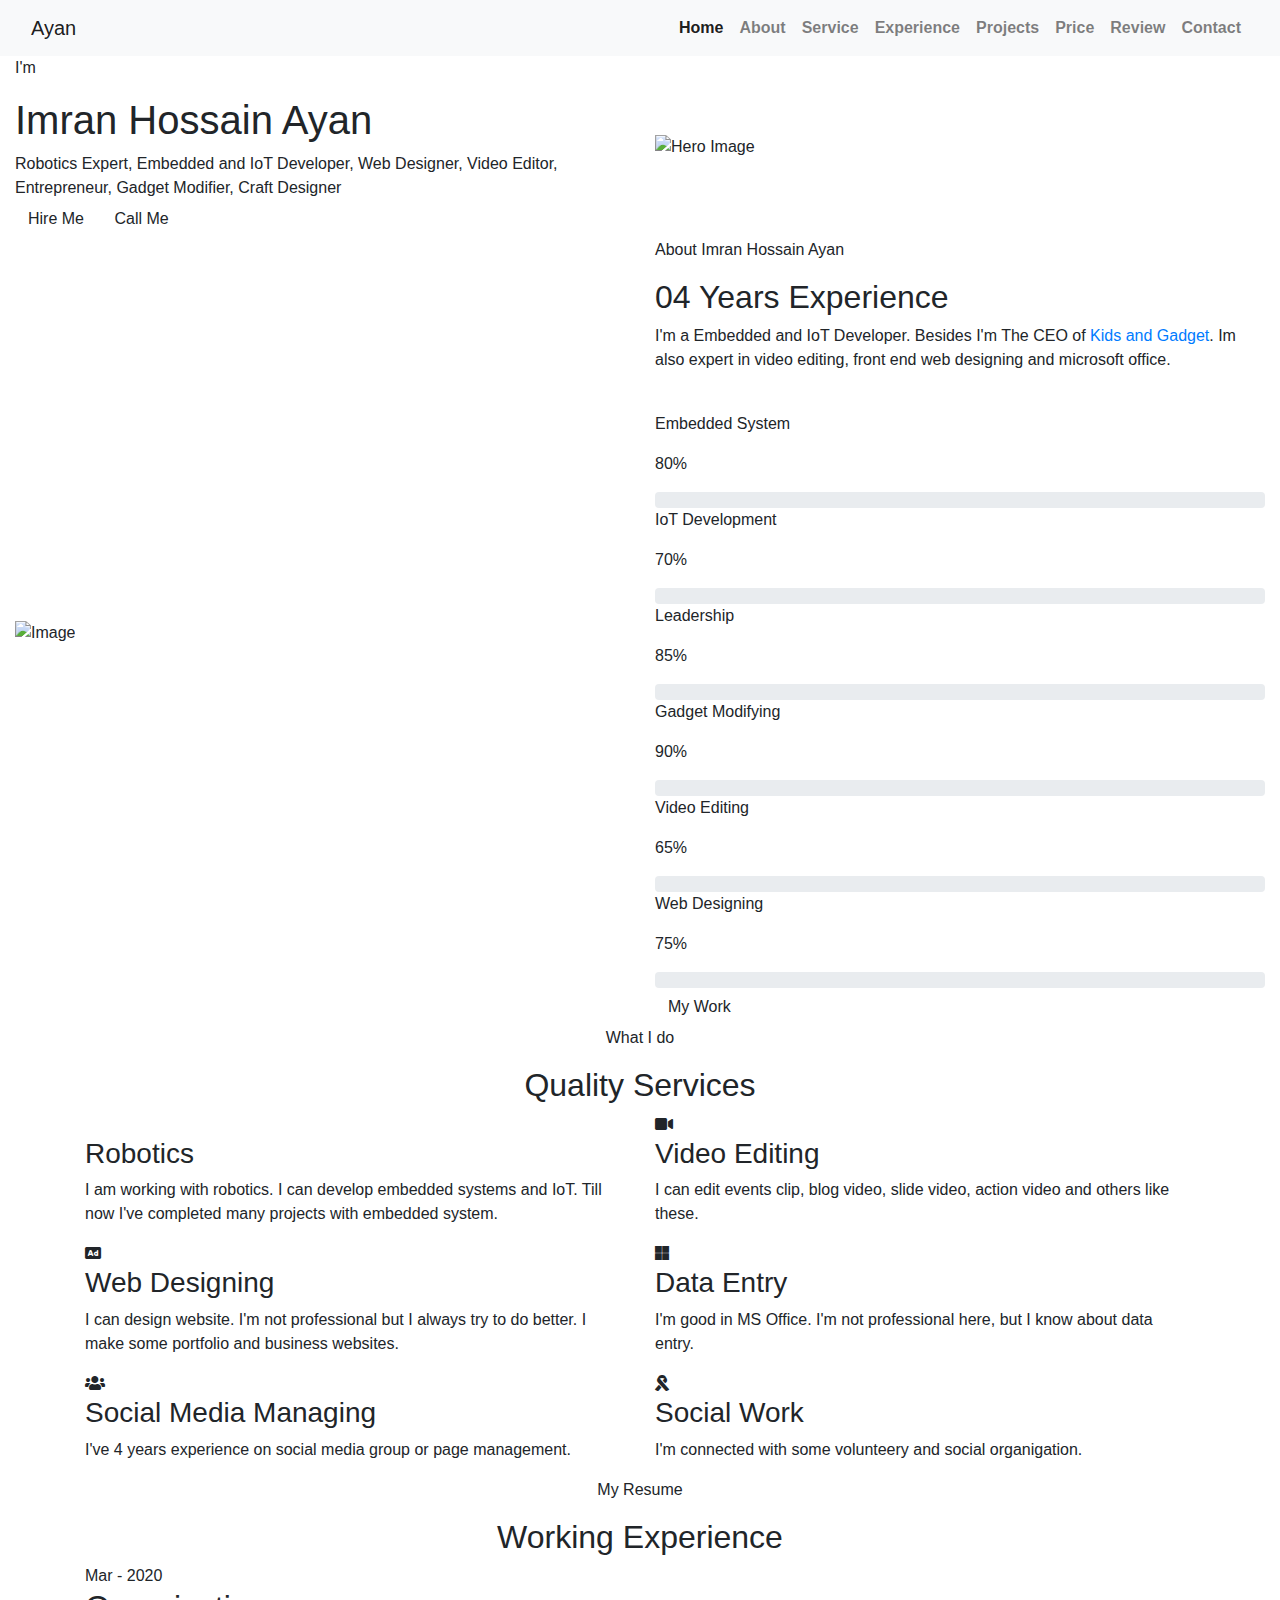
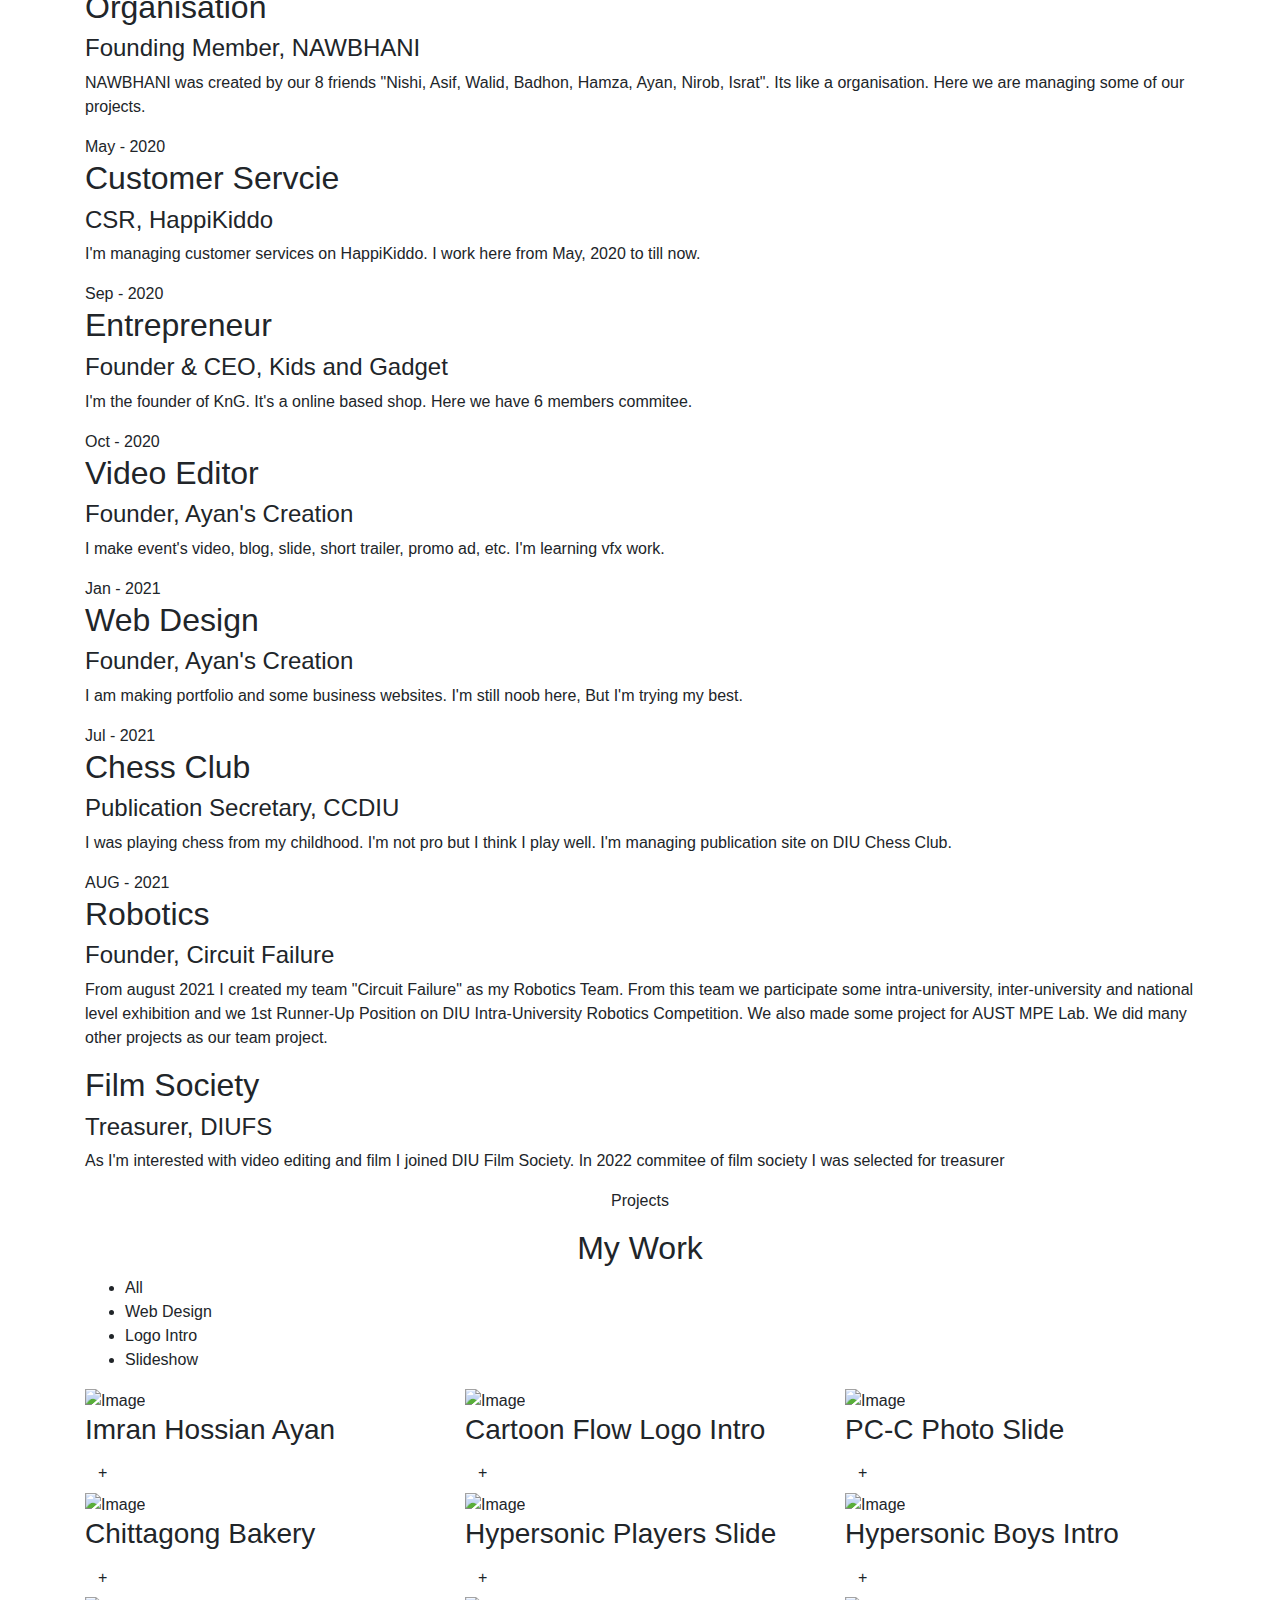
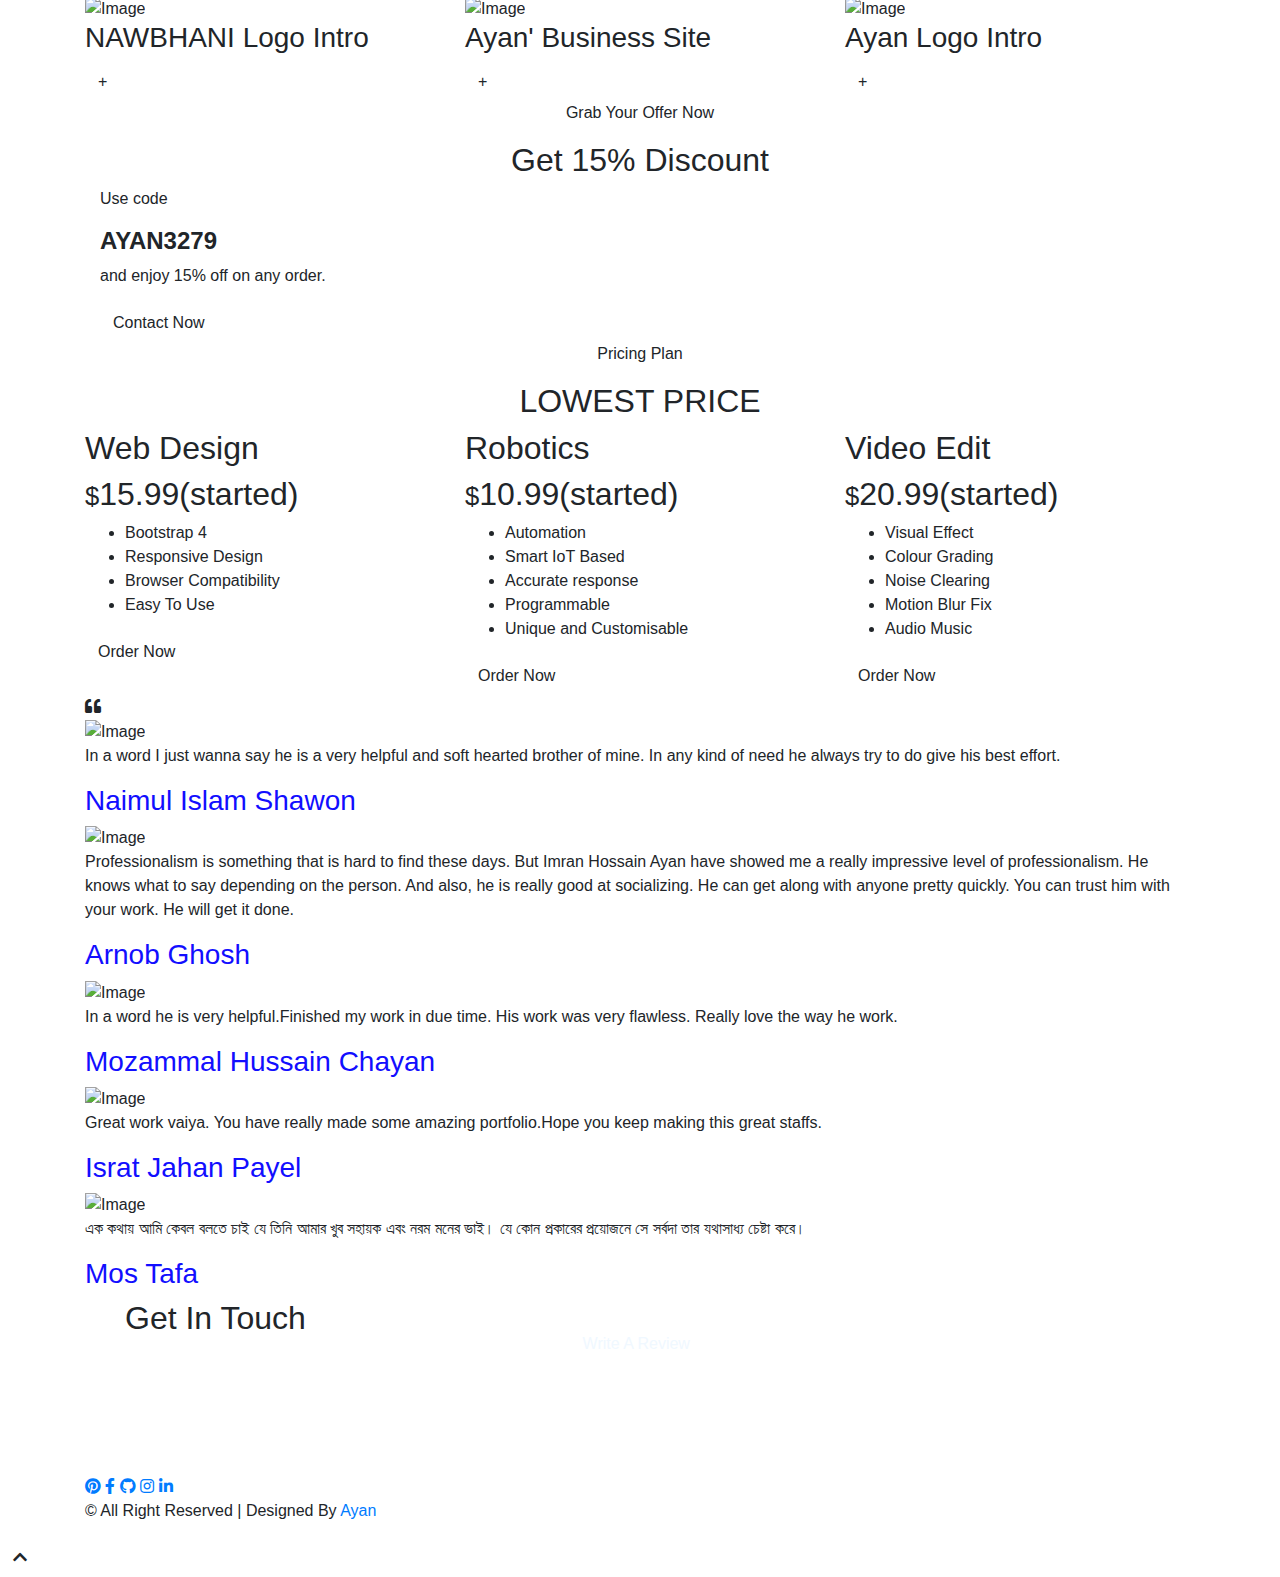
==== commit 58918ad8: "Update index.html" ====
--- a/index.html
+++ b/index.html
@@ -5,8 +5,8 @@
     <meta charset="utf-8">
     <title>Imran Hossain Ayan</title>
     <meta content="width=device-width, initial-scale=1.0" name="viewport">
-    <meta content="Free Website Template" name="keywords">
-    <meta content="Free Website Template" name="description">
+    <meta content="Robotics, Embedded and IoT Engineer" name="keywords">
+    <meta content="Robotics, Embedded and IoT Engineer" name="description">
 
 
     <link href="img/Ayan Logo.png" rel="icon">
@@ -55,7 +55,7 @@
                             <p>I'm</p>
                             <h1>Imran Hossain Ayan</h1>
                             <h2></h2>
-                            <div class="typed-text">Web Designer, Video Editor, Entrepreneur, Logo Animator, Promo Ad Maker</div>
+                            <div class="typed-text">Robotics Expert, Embedded and IoT Developer, Web Designer, Video Editor, Entrepreneur, Gadget Modifier, Craft Designer</div>
                         </div>
                         <div class="hero-btn">
                             <a class="btn" href="mailto:imranhossainayan@gmail.com">Hire Me</a>
@@ -65,7 +65,7 @@
                 </div>
                 <div class="col-sm-12 col-md-6 d-none d-md-block">
                     <div class="hero-image">
-                        <img src="img/hero.png" alt="Hero Image">
+                        <img src="img/ayan h.png" alt="Hero Image">
                     </div>
                 </div>
             </div>
@@ -85,27 +85,27 @@
                     <div class="about-content">
                         <div class="section-header text-left">
                             <p>About Imran Hossain Ayan</p>
-                            <h2>02 Years Experience</h2>
+                            <h2>04 Years Experience</h2>
                         </div>
                         <div class="about-text">
                             <p>
-                                I'm a Video Editor and web designer. Besides I'm The CEO of <a href="https://facebook.com/kidsandgadget">Kids and Gadget</a>. Im also expert in microsoft office. <br> <br>
+                                I'm a Embedded and IoT Developer. Besides I'm The CEO of <a href="https://facebook.com/kidsandgadget">Kids and Gadget</a>. Im also expert in video editing, front end web designing and microsoft office. <br> <br>
                             </p>
                         </div>
                         <div class="skills">
                             <div class="skill-name">
-                                <p>Web Design</p>
+                                <p>Embedded System</p>
                                 <p>80%</p>
                             </div>
                             <div class="progress">
-                                <div class="progress-bar" role="progressbar" aria-valuenow="80" aria-valuemin="0" aria-valuemax="100"></div>
+                                <div class="progress-bar" role="progressbar" aria-valuenow="85" aria-valuemin="0" aria-valuemax="100"></div>
                             </div>
                             <div class="skill-name">
-                                <p>Video Editing</p>
-                                <p>90%</p>
+                                <p>IoT Development</p>
+                                <p>70%</p>
                             </div>
                             <div class="progress">
-                                <div class="progress-bar" role="progressbar" aria-valuenow="90" aria-valuemin="0" aria-valuemax="100"></div>
+                                <div class="progress-bar" role="progressbar" aria-valuenow="75" aria-valuemin="0" aria-valuemax="100"></div>
                             </div>
                             <div class="skill-name">
                                 <p>Leadership</p>
@@ -115,18 +115,25 @@
                                 <div class="progress-bar" role="progressbar" aria-valuenow="85" aria-valuemin="0" aria-valuemax="100"></div>
                             </div>
                             <div class="skill-name">
-                                <p>Social Media Managing</p>
+                                <p>Gadget Modifying</p>
                                 <p>90%</p>
                             </div>
                             <div class="progress">
                                 <div class="progress-bar" role="progressbar" aria-valuenow="90" aria-valuemin="0" aria-valuemax="100"></div>
                             </div>
                             <div class="skill-name">
-                                <p>Data Entry</p>
-                                <p>95%</p>
+                                <p>Video Editing</p>
+                                <p>65%</p>
                             </div>
                             <div class="progress">
-                                <div class="progress-bar" role="progressbar" aria-valuenow="95" aria-valuemin="0" aria-valuemax="100"></div>
+                                <div class="progress-bar" role="progressbar" aria-valuenow="70" aria-valuemin="0" aria-valuemax="100"></div>
+                            </div>
+                              <div class="skill-name">
+                                <p>Web Designing</p>
+                                <p>75%</p>
+                            </div>
+                            <div class="progress">
+                                <div class="progress-bar" role="progressbar" aria-valuenow="80" aria-valuemin="0" aria-valuemax="100"></div>
                             </div>
                         </div>
                         <a class="btn" href="#portfolio">My Work</a>
@@ -147,12 +154,12 @@
                 <div class="col-lg-6 wow fadeInUp" data-wow-delay="0.1s">
                     <div class="service-item">
                         <div class="service-icon">
-                            <i class="fa fa-laptop-code"></i>
+                           <i class="fa-solid fa-robot"></i>
                         </div>
                         <div class="service-text">
-                            <h3>Web Design</h3>
+                            <h3>Robotics</h3>
                             <p>
-                                I can design website. I'm not professional but I am trying to do better. I make some portfolio and business websites.
+                                I am working with robotics. I can develop embedded systems and IoT. Till now I've completed many projects with embedded system.
                             </p>
                         </div>
                     </div>
@@ -176,9 +183,9 @@
                             <i class="fas fa-ad"></i>
                         </div>
                         <div class="service-text">
-                            <h3>Promo Making</h3>
+                            <h3>Web Designing</h3>
                             <p>
-                                I can make commarcial promo video for your business. Ans also I can make short trailer for your project or anything.
+                                I can design website. I'm not professional but I always try to do better. I make some portfolio and business websites.
                             </p>
                         </div>
                     </div>
@@ -294,6 +301,26 @@
                         <h4>Publication Secretary, CCDIU</h4>
                         <p>
                             I was playing chess from my childhood. I'm not pro but I think I play well. I'm managing publication site on DIU Chess Club.
+                        </p>
+                    </div>
+                </div>
+                 <div class="timeline-item right wow slideInRight" data-wow-delay="0.1s">
+                    <div class="timeline-text">
+                        <div class="timeline-date">AUG - 2021</div>
+                        <h2>Robotics</h2>
+                        <h4>Founder, Circuit Failure</h4>
+                        <p>
+                            From august 2021 I created my team "Circuit Failure" as my Robotics Team. From this team we participate some intra-university, inter-university and national level exhibition and we 1st Runner-Up Position on DIU Intra-University Robotics Competition. We also made some project for AUST MPE Lab. We did many other projects as our team project.
+                        </p>
+                    </div>
+                </div>
+                <div class="timeline-item left wow slideInLeft" data-wow-delay="0.1s">
+                    <div class="timeline-text">
+                        <div class="timeline-date"JAN - 2022</div>
+                        <h2>Film Society</h2>
+                        <h4>Treasurer, DIUFS</h4>
+                        <p>
+                           As I'm interested with video editing and film I joined DIU Film Society. In 2022 commitee of film society I was selected for treasurer
                         </p>
                     </div>
                 </div>
@@ -350,7 +377,7 @@
                         </div>
                         <div class="portfolio-text">
                             <h3>PC-C Photo Slide</h3>
-                            <a class="btn" href="img/portfolio-3.jpg" data-lightbox="portfolio">+</a>
+                            <a class="btn" href="https://youtu.be/XfSHK-kIeeE?t=8" target="blank">+</a>
                         </div>
                     </div>
                 </div>
@@ -361,7 +388,7 @@
                         </div>
                         <div class="portfolio-text">
                             <h3>Chittagong Bakery</h3>
-                            <a class="btn" href="img/portfolio-4.jpg" data-lightbox="portfolio">+</a>
+                            <a class="btn" href="img/under cons.png" data-lightbox="portfolio">+</a>
                         </div>
                     </div>
                 </div>
@@ -407,7 +434,7 @@
                         </div>
                         <div class="portfolio-text">
                             <h3>Ayan' Business Site</h3>
-                            <a class="btn" href="img/portfolio-6.jpg" data-lightbox="portfolio">+</a>
+                            <a class="btn" href="https://ayan3279.github.io/imran_hossain_ayan/" target="blank" >+</a>
                         </div>
                     </div>
                 </div>
@@ -437,7 +464,7 @@
             <div class="container banner-text">
                 <p>
                     Use code
-                    <h4><strong>AYAN79</strong></h4>
+                    <h4><strong>AYAN3279</strong></h4>
                     <p> and enjoy 15% off on any order.</p>
                 </p>
                 <a class="btn" href="https//wa.me/+8801999362745">Contact Now</a>
@@ -460,7 +487,7 @@
                                 <h2>Web Design</h2>
                             </div>
                             <div class="price-prices">
-                                <h2><small>$</small>4.99<span>(started)</span></h2>
+                                <h2><small>$</small>15.99<span>(started)</span></h2>
                             </div>
                         </div>
                         <div class="price-body">
@@ -485,20 +512,20 @@
                     <div class="price-item featured-item">
                         <div class="price-header">
                             <div class="price-title">
-                                <h2>Logo Intro</h2>
+                                <h2>Robotics</h2>
                             </div>
                             <div class="price-prices">
-                                <h2><small>$</small>6.99<span>(started)</span></h2>
+                                <h2><small>$</small>10.99<span>(started)</span></h2>
                             </div>
                         </div>
                         <div class="price-body">
                             <div class="price-description">
                                 <ul>
-                                    <li>2D, 3D, 4D Intro (upto 15 sec)</li>
-                                    <li>Colorful and Dynamic Design</li>
-                                    <li>Attractive Look</li>
-                                    <li>Fully Customised</li>
-                                    <li>Audio Effect</li>
+                                    <li>Automation</li>
+                                    <li>Smart IoT Based</li>
+                                    <li>Accurate response</li>
+                                    <li>Programmable</li>
+                                    <li>Unique and Customisable</li>
                                 </ul>
                             </div>
                         </div>
@@ -516,7 +543,7 @@
                                 <h2>Video Edit</h2>
                             </div>
                             <div class="price-prices">
-                                <h2><small>$</small>14.99<span>(started)</span></h2>
+                                <h2><small>$</small>20.99<span>(started)</span></h2>
                             </div>
                         </div>
                         <div class="price-body">
@@ -600,11 +627,16 @@
                     <div class="testimonial-text">
                         <p>
                             এক কথায় আমি কেবল বলতে চাই যে তিনি আমার খুব সহায়ক এবং নরম মনের ভাই। যে কোন প্রকারের প্রয়োজনে সে সর্বদা তার যথাসাধ্য চেষ্টা করে।</p>
-                        h3><a style="color:rgb(18, 14, 255)" href="https://www.facebook.com/profile.php?id=100010254612711" target="blank">Mos Tafa</a></h3>
-
-                    </div>
-                </div>
-            </div>
+                        <h3><a style="color:rgb(18, 14, 255)" href="https://www.facebook.com/profile.php?id=100010254612711" target="blank">Mos Tafa</a></h3>
+
+                    </div>
+                </div>
+            
+            </div>
+
+        </div>
+        <div class="write-review">
+            <a class="btn" style="position: absolute; margin-left: 44.5%; margin-top: 2%; border-color: rgb(255, 255, 255); color: aliceblue;" href="https://g.page/r/CQwNlWMyxQIjEA0/review">Write A Review</a>
 
         </div>
     </div>
@@ -640,7 +672,7 @@
                 </div>
             </div>
             <div class="container copyright">
-                <p>&copy; All Right Reserved | Designed By <a href="https://#">Ayan</a></p>
+                <p>&copy; All Right Reserved | Designed By <a href="https://ayan3279.github.io/Portfolio">Ayan</a></p>
             </div>
         </div>
     </div>
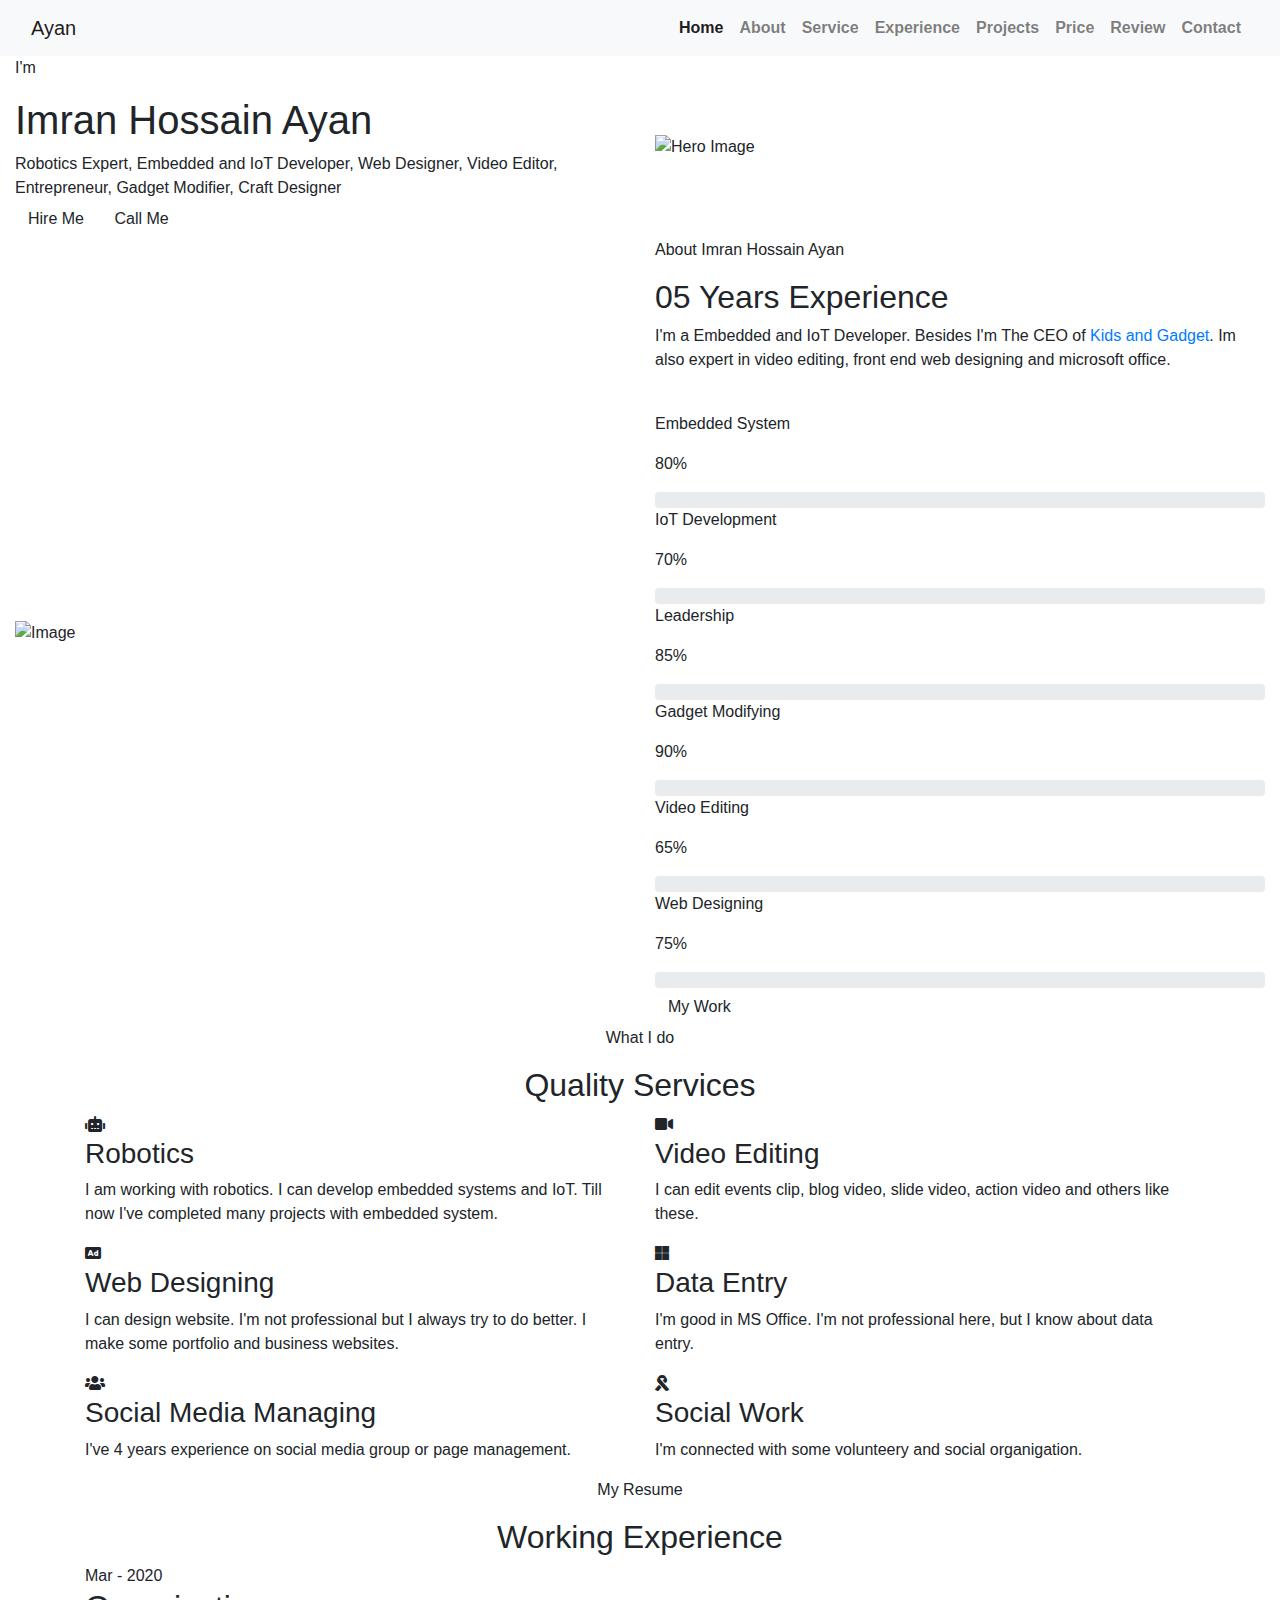
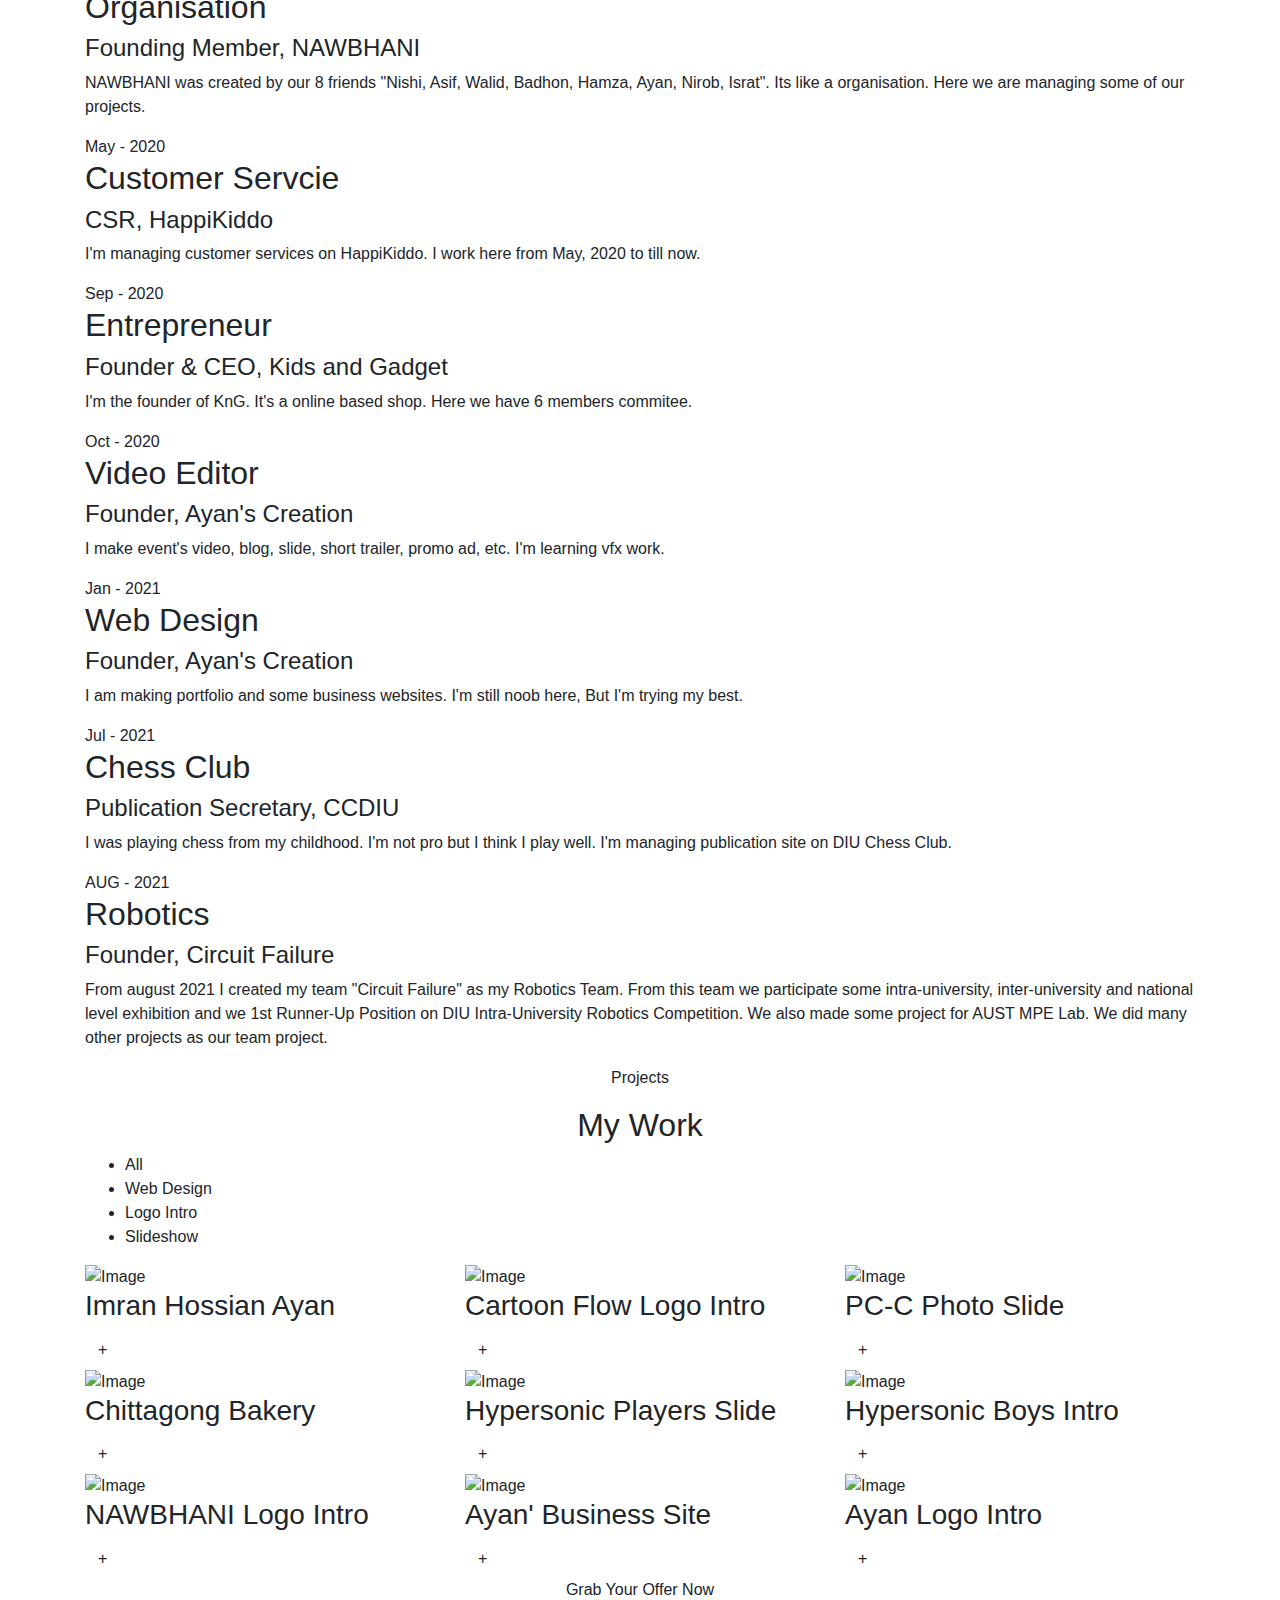
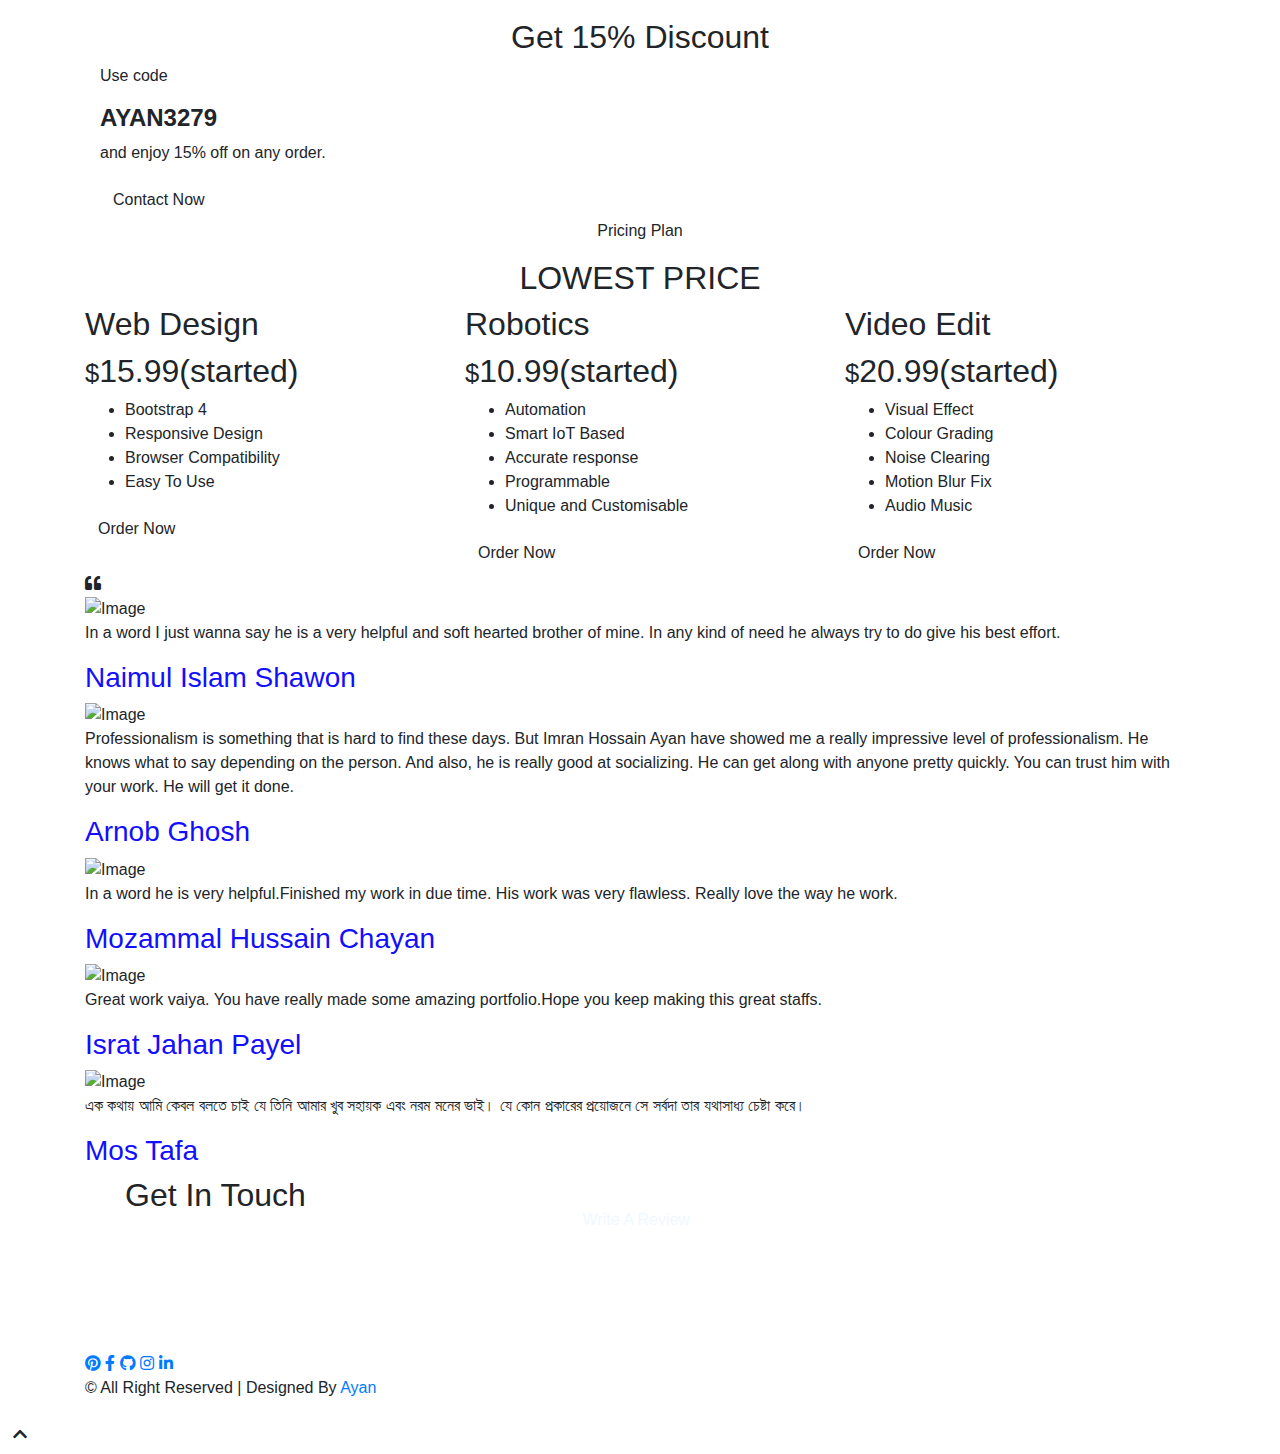
==== commit 4466a742: "Update index.html" ====
--- a/index.html
+++ b/index.html
@@ -85,7 +85,7 @@
                     <div class="about-content">
                         <div class="section-header text-left">
                             <p>About Imran Hossain Ayan</p>
-                            <h2>04 Years Experience</h2>
+                            <h2>05 Years Experience</h2>
                         </div>
                         <div class="about-text">
                             <p>
@@ -154,7 +154,7 @@
                 <div class="col-lg-6 wow fadeInUp" data-wow-delay="0.1s">
                     <div class="service-item">
                         <div class="service-icon">
-                           <i class="fa-solid fa-robot"></i>
+                           <i class="fa fa-robot"></i>
                         </div>
                         <div class="service-text">
                             <h3>Robotics</h3>
@@ -314,16 +314,7 @@
                         </p>
                     </div>
                 </div>
-                <div class="timeline-item left wow slideInLeft" data-wow-delay="0.1s">
-                    <div class="timeline-text">
-                        <div class="timeline-date"JAN - 2022</div>
-                        <h2>Film Society</h2>
-                        <h4>Treasurer, DIUFS</h4>
-                        <p>
-                           As I'm interested with video editing and film I joined DIU Film Society. In 2022 commitee of film society I was selected for treasurer
-                        </p>
-                    </div>
-                </div>
+                
 
             </div>
         </div>
@@ -643,11 +634,6 @@
     </div>
     </div>
 
-
-
-
-
-
     <div class="footer wow fadeIn" id="contact" data-wow-delay="0.3s">
         <div class="container-fluid">
             <div class="container">
